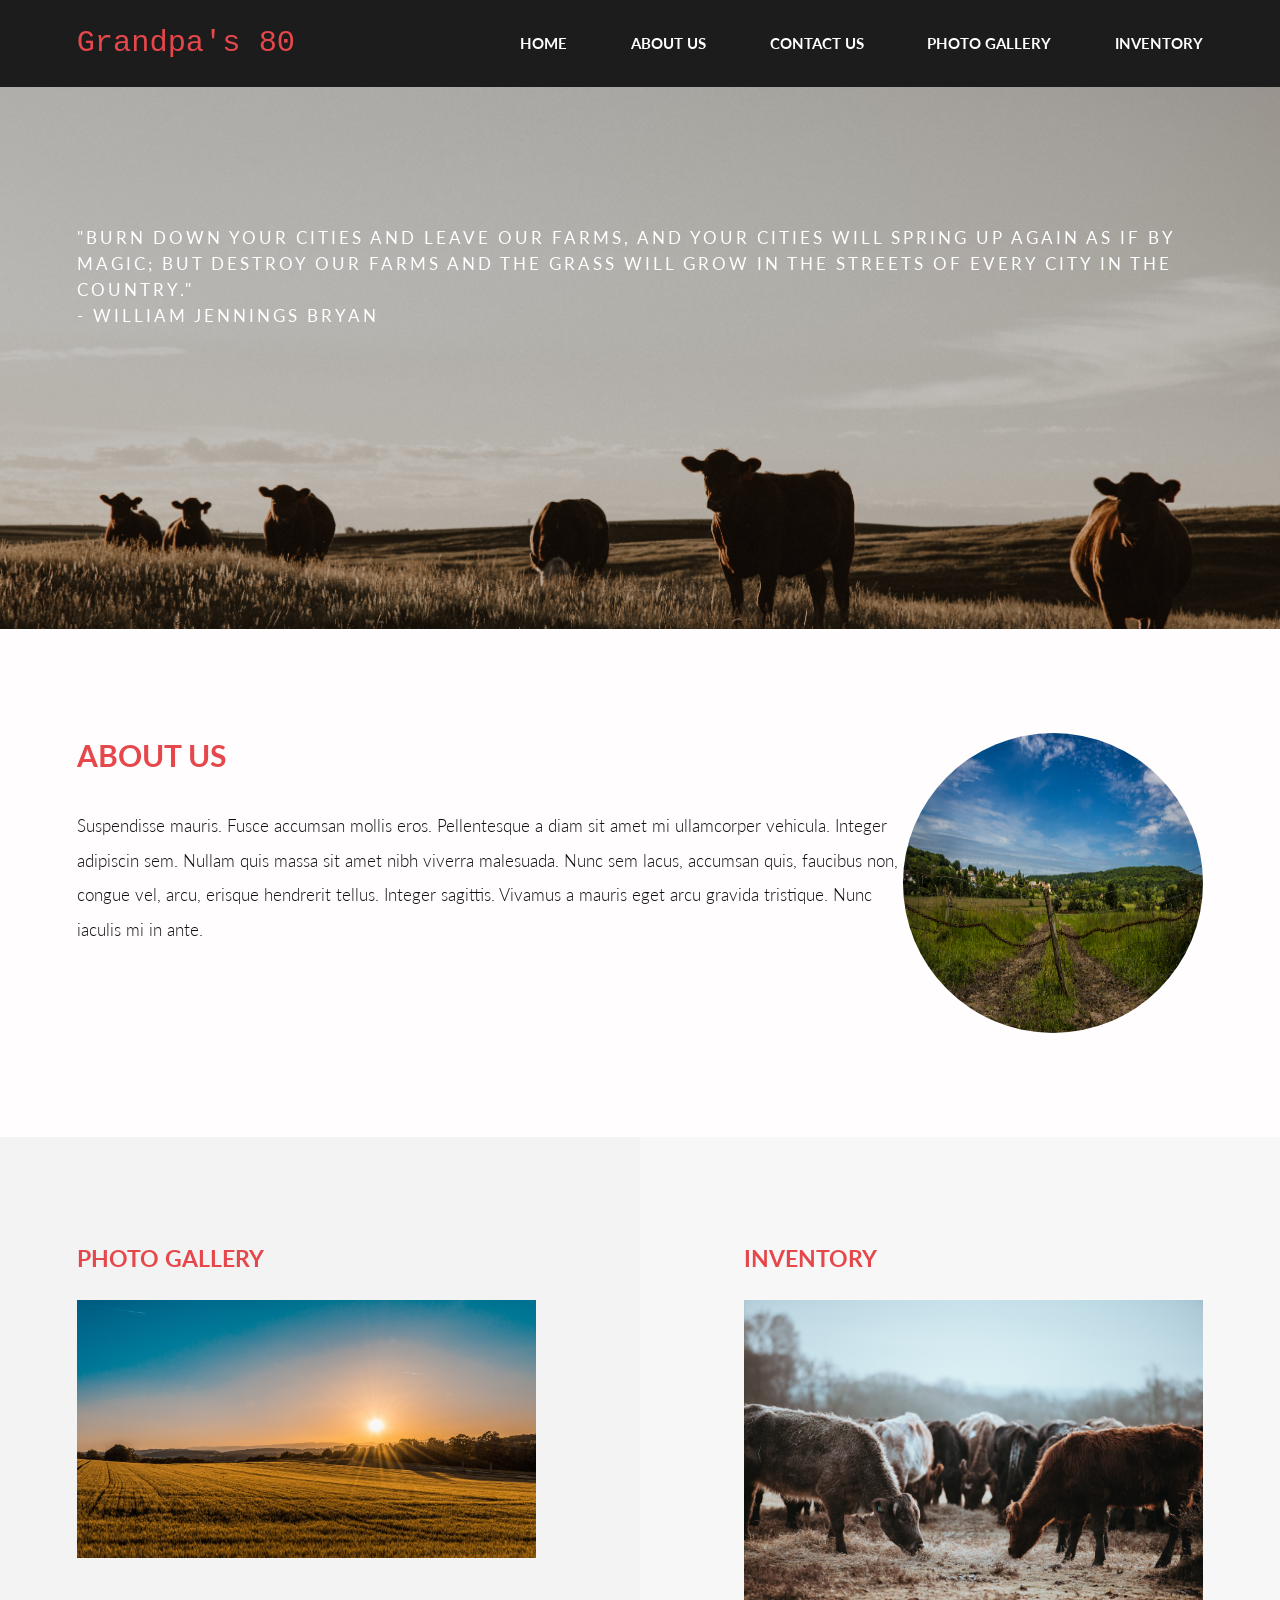
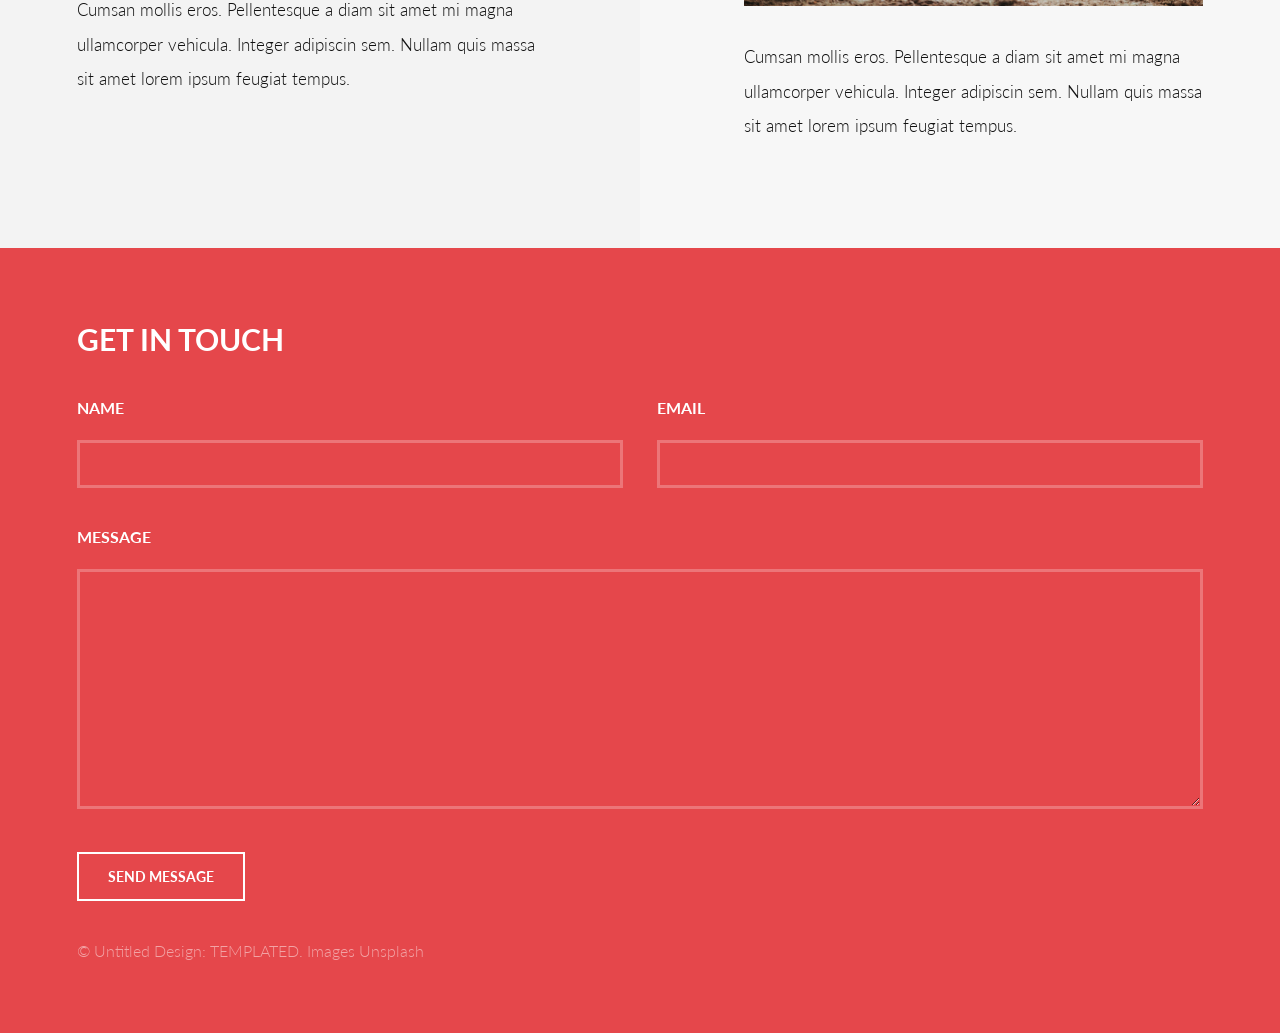
==== index.html @ d5530bfc "Update index.html" ====
<!DOCTYPE HTML>
<!--
	Introspect by TEMPLATED
	templated.co @templatedco
	Released for free under the Creative Commons Attribution 3.0 license (templated.co/license)
-->
<html>
	<head>
		<title>Introspect by TEMPLATED</title>
		<meta charset="utf-8" />
		<meta name="viewport" content="width=device-width, initial-scale=1, user-scalable=no" />
		<link rel="stylesheet" href="assets/css/main.css" />
	</head>
	<body>

		<!-- Header -->
			<header id="header">
				<div class="inner">
					<a href="index.html" class="logo">Grandpa's 80</a>
					<nav id="nav">
						<a href="index.html">Home</a>
						<a href="#one">About Us</a>
						<a href="#footer">Contact Us</a>
						<a href="generic.html">Photo Gallery</a>
						<a href="elements.html">Inventory</a>
					</nav>
				</div>
			</header>
			<a href="#menu" class="navPanelToggle"><span class="fa fa-bars"></span></a>

		<!-- Banner -->
			<section id="banner">
				<div class="inner">
					<h1><span>"Burn down your cities and leave our farms, and your cities will spring up again as if by magic; but destroy our farms and the grass will grow in the streets of every city in the country."<br />
					- WIlliam Jennings Bryan</span></h1>
				</div>
			</section>

		<!-- One -->
			<section id="one">
				<div class="inner">
					<div class="article">
						<div class="content">
							<header>
								<h2>About Us</h2>
							</header>
							<p>Suspendisse mauris. Fusce accumsan mollis eros. Pellentesque a diam sit amet mi ullamcorper vehicula. Integer adipiscin sem. Nullam quis massa sit amet nibh viverra malesuada. Nunc sem lacus, accumsan quis, faucibus non, congue vel, arcu, erisque hendrerit tellus. Integer sagittis. Vivamus a mauris eget arcu gravida tristique. Nunc iaculis mi in ante.</p>
						</div>
					</div>
					<div class="article">
						<div class="content">
							<img style="height: 300px; width: 300px; border-radius: 50%" class="image fit" src="images/farm3.jpg">
						</div>
					</div>
				</div>
			</section>

		<!-- Two -->
			<section id="two">
				<div class="inner">
					<article>
						<div class="content">
							<header>
								<h3>Photo Gallery</h3>
							</header>
							<div class="image fit">
								<img src="images/pic01.jpg" alt="" />
							</div>
							<p>Cumsan mollis eros. Pellentesque a diam sit amet mi magna ullamcorper vehicula. Integer adipiscin sem. Nullam quis massa sit amet lorem ipsum feugiat tempus.</p>
						</div>
					</article>
					<article class="alt">
						<div class="content">
							<header>
								<h3>Inventory</h3>
							</header>
							<div class="image fit">
								<img src="images/pic02.jpg" alt="" />
							</div>
							<p>Cumsan mollis eros. Pellentesque a diam sit amet mi magna ullamcorper vehicula. Integer adipiscin sem. Nullam quis massa sit amet lorem ipsum feugiat tempus.</p>
						</div>
					</article>
				</div>
			</section>

		<!-- Footer -->
			<section id="footer">
				<div class="inner">
					<header>
						<h2>Get in Touch</h2>
					</header>
					<form method="post" action="#">
						<div class="field half first">
							<label for="name">Name</label>
							<input type="text" name="name" id="name" />
						</div>
						<div class="field half">
							<label for="email">Email</label>
							<input type="text" name="email" id="email" />
						</div>
						<div class="field">
							<label for="message">Message</label>
							<textarea name="message" id="message" rows="6"></textarea>
						</div>
						<ul class="actions">
							<li><input type="submit" value="Send Message" class="alt" /></li>
						</ul>
					</form>
					<div class="copyright">
						&copy; Untitled Design: <a href="https://templated.co/">TEMPLATED</a>. Images <a href="https://unsplash.com/">Unsplash</a>
					</div>
				</div>
			</section>

		<!-- Scripts -->
			<script src="assets/js/jquery.min.js"></script>
			<script src="assets/js/skel.min.js"></script>
			<script src="assets/js/util.js"></script>
			<script src="assets/js/main.js"></script>

	</body>
</html>
---- assets/css/main.css ----
@import url(font-awesome.min.css);
@import url("https://fonts.googleapis.com/css?family=Lato:300,400,700|Pacifico");

/*
	Introspect by TEMPLATED
	templated.co @templatedco
	Released for free under the Creative Commons Attribution 3.0 license (templated.co/license)
*/

/* Reset */

	html, body, div, span, applet, object, iframe, h1, h2, h3, h4, h5, h6, p, blockquote, pre, a, abbr, acronym, address, big, cite, code, del, dfn, em, img, ins, kbd, q, s, samp, small, strike, strong, sub, sup, tt, var, b, u, i, center, dl, dt, dd, ol, ul, li, fieldset, form, label, legend, table, caption, tbody, tfoot, thead, tr, th, td, article, aside, canvas, details, embed, figure, figcaption, footer, header, hgroup, menu, nav, output, ruby, section, summary, time, mark, audio, video {
		margin: 0;
		padding: 0;
		border: 0;
		font-size: 100%;
		font: inherit;
		vertical-align: baseline;
	}

	article, aside, details, figcaption, figure, footer, header, hgroup, menu, nav, section {
		display: block;
	}

	body {
		line-height: 1;
	}

	ol, ul {
		list-style: none;
	}

	blockquote, q {
		quotes: none;
	}

	blockquote:before, blockquote:after, q:before, q:after {
		content: '';
		content: none;
	}

	table {
		border-collapse: collapse;
		border-spacing: 0;
	}

	body {
		-webkit-text-size-adjust: none;
	}

/* Photo Gallery Styles */
.row {
	display: flex;
	flex-wrap: wrap;
	padding: 0 4px;
}

/* Four side-by-side columns */
.column {
	flex: 25%;
	max-width: 25%;
	padding: 0 4px;
}

.column img {
	margin-top: 8px;
	vertical-align: middle;
	width: 100%;
}

@media screen and (max-width: 800px) {
	.column {
		flex: 50%;
		max-width: 50%;
	}
}

@media screen and (max-width: 600px) {
	.column {
		flex: 100%;
		max-width: 100%;
	}
}

/* Box Model */

	*, *:before, *:after {
		-moz-box-sizing: border-box;
		-webkit-box-sizing: border-box;
		box-sizing: border-box;
	}

/* Containers */

	.container {
		margin-left: auto;
		margin-right: auto;
	}

	.container.\31 25\25 {
		width: 100%;
		max-width: 100em;
		min-width: 80em;
	}

	.container.\37 5\25 {
		width: 60em;
	}

	.container.\35 0\25 {
		width: 40em;
	}

	.container.\32 5\25 {
		width: 20em;
	}

	.container {
		width: 80em;
	}

	@media screen and (max-width: 1680px) {

		.container.\31 25\25 {
			width: 100%;
			max-width: 100em;
			min-width: 80em;
		}

		.container.\37 5\25 {
			width: 60em;
		}

		.container.\35 0\25 {
			width: 40em;
		}

		.container.\32 5\25 {
			width: 20em;
		}

		.container {
			width: 80em;
		}

	}

	@media screen and (max-width: 1280px) {

		.container.\31 25\25 {
			width: 100%;
			max-width: 81.25em;
			min-width: 65em;
		}

		.container.\37 5\25 {
			width: 48.75em;
		}

		.container.\35 0\25 {
			width: 32.5em;
		}

		.container.\32 5\25 {
			width: 16.25em;
		}

		.container {
			width: 65em;
		}

	}

	@media screen and (max-width: 980px) {

		.container.\31 25\25 {
			width: 100%;
			max-width: 112.5%;
			min-width: 90%;
		}

		.container.\37 5\25 {
			width: 67.5%;
		}

		.container.\35 0\25 {
			width: 45%;
		}

		.container.\32 5\25 {
			width: 22.5%;
		}

		.container {
			width: 90%;
		}

	}

	@media screen and (max-width: 736px) {

		.container.\31 25\25 {
			width: 100%;
			max-width: 112.5%;
			min-width: 90%;
		}

		.container.\37 5\25 {
			width: 67.5%;
		}

		.container.\35 0\25 {
			width: 45%;
		}

		.container.\32 5\25 {
			width: 22.5%;
		}

		.container {
			width: 90% !important;
		}

	}

	@media screen and (max-width: 480px) {

		.container.\31 25\25 {
			width: 100%;
			max-width: 112.5%;
			min-width: 90%;
		}

		.container.\37 5\25 {
			width: 67.5%;
		}

		.container.\35 0\25 {
			width: 45%;
		}

		.container.\32 5\25 {
			width: 22.5%;
		}

		.container {
			width: 90% !important;
		}

	}

/* Grid */

	.row {
		border-bottom: solid 1px transparent;
		-moz-box-sizing: border-box;
		-webkit-box-sizing: border-box;
		box-sizing: border-box;
	}

	.row > * {
		float: left;
		-moz-box-sizing: border-box;
		-webkit-box-sizing: border-box;
		box-sizing: border-box;
	}

	.row:after, .row:before {
		content: '';
		display: block;
		clear: both;
		height: 0;
	}

	.row.uniform > * > :first-child {
		margin-top: 0;
	}

	.row.uniform > * > :last-child {
		margin-bottom: 0;
	}

	.row.\30 \25 > * {
		padding: 0 0 0 0em;
	}

	.row.\30 \25 {
		margin: 0 0 -1px 0em;
	}

	.row.uniform.\30 \25 > * {
		padding: 0em 0 0 0em;
	}

	.row.uniform.\30 \25 {
		margin: 0em 0 -1px 0em;
	}

	.row > * {
		padding: 0 0 0 2em;
	}

	.row {
		margin: 0 0 -1px -2em;
	}

	.row.uniform > * {
		padding: 2em 0 0 2em;
	}

	.row.uniform {
		margin: -2em 0 -1px -2em;
	}

	.row.\32 00\25 > * {
		padding: 0 0 0 4em;
	}

	.row.\32 00\25 {
		margin: 0 0 -1px -4em;
	}

	.row.uniform.\32 00\25 > * {
		padding: 4em 0 0 4em;
	}

	.row.uniform.\32 00\25 {
		margin: -4em 0 -1px -4em;
	}

	.row.\31 50\25 > * {
		padding: 0 0 0 3em;
	}

	.row.\31 50\25 {
		margin: 0 0 -1px -3em;
	}

	.row.uniform.\31 50\25 > * {
		padding: 3em 0 0 3em;
	}

	.row.uniform.\31 50\25 {
		margin: -3em 0 -1px -3em;
	}

	.row.\35 0\25 > * {
		padding: 0 0 0 1em;
	}

	.row.\35 0\25 {
		margin: 0 0 -1px -1em;
	}

	.row.uniform.\35 0\25 > * {
		padding: 1em 0 0 1em;
	}

	.row.uniform.\35 0\25 {
		margin: -1em 0 -1px -1em;
	}

	.row.\32 5\25 > * {
		padding: 0 0 0 0.5em;
	}

	.row.\32 5\25 {
		margin: 0 0 -1px -0.5em;
	}

	.row.uniform.\32 5\25 > * {
		padding: 0.5em 0 0 0.5em;
	}

	.row.uniform.\32 5\25 {
		margin: -0.5em 0 -1px -0.5em;
	}

	.\31 2u, .\31 2u\24 {
		width: 100%;
		clear: none;
		margin-left: 0;
	}

	.\31 1u, .\31 1u\24 {
		width: 91.6666666667%;
		clear: none;
		margin-left: 0;
	}

	.\31 0u, .\31 0u\24 {
		width: 83.3333333333%;
		clear: none;
		margin-left: 0;
	}

	.\39 u, .\39 u\24 {
		width: 75%;
		clear: none;
		margin-left: 0;
	}

	.\38 u, .\38 u\24 {
		width: 66.6666666667%;
		clear: none;
		margin-left: 0;
	}

	.\37 u, .\37 u\24 {
		width: 58.3333333333%;
		clear: none;
		margin-left: 0;
	}

	.\36 u, .\36 u\24 {
		width: 50%;
		clear: none;
		margin-left: 0;
	}

	.\35 u, .\35 u\24 {
		width: 41.6666666667%;
		clear: none;
		margin-left: 0;
	}

	.\34 u, .\34 u\24 {
		width: 33.3333333333%;
		clear: none;
		margin-left: 0;
	}

	.\33 u, .\33 u\24 {
		width: 25%;
		clear: none;
		margin-left: 0;
	}

	.\32 u, .\32 u\24 {
		width: 16.6666666667%;
		clear: none;
		margin-left: 0;
	}

	.\31 u, .\31 u\24 {
		width: 8.3333333333%;
		clear: none;
		margin-left: 0;
	}

	.\31 2u\24 + *,
	.\31 1u\24 + *,
	.\31 0u\24 + *,
	.\39 u\24 + *,
	.\38 u\24 + *,
	.\37 u\24 + *,
	.\36 u\24 + *,
	.\35 u\24 + *,
	.\34 u\24 + *,
	.\33 u\24 + *,
	.\32 u\24 + *,
	.\31 u\24 + * {
		clear: left;
	}

	.\-11u {
		margin-left: 91.66667%;
	}

	.\-10u {
		margin-left: 83.33333%;
	}

	.\-9u {
		margin-left: 75%;
	}

	.\-8u {
		margin-left: 66.66667%;
	}

	.\-7u {
		margin-left: 58.33333%;
	}

	.\-6u {
		margin-left: 50%;
	}

	.\-5u {
		margin-left: 41.66667%;
	}

	.\-4u {
		margin-left: 33.33333%;
	}

	.\-3u {
		margin-left: 25%;
	}

	.\-2u {
		margin-left: 16.66667%;
	}

	.\-1u {
		margin-left: 8.33333%;
	}

	@media screen and (max-width: 1680px) {

		.row > * {
			padding: 0 0 0 2em;
		}

		.row {
			margin: 0 0 -1px -2em;
		}

		.row.uniform > * {
			padding: 2em 0 0 2em;
		}

		.row.uniform {
			margin: -2em 0 -1px -2em;
		}

		.row.\32 00\25 > * {
			padding: 0 0 0 4em;
		}

		.row.\32 00\25 {
			margin: 0 0 -1px -4em;
		}

		.row.uniform.\32 00\25 > * {
			padding: 4em 0 0 4em;
		}

		.row.uniform.\32 00\25 {
			margin: -4em 0 -1px -4em;
		}

		.row.\31 50\25 > * {
			padding: 0 0 0 3em;
		}

		.row.\31 50\25 {
			margin: 0 0 -1px -3em;
		}

		.row.uniform.\31 50\25 > * {
			padding: 3em 0 0 3em;
		}

		.row.uniform.\31 50\25 {
			margin: -3em 0 -1px -3em;
		}

		.row.\35 0\25 > * {
			padding: 0 0 0 1em;
		}

		.row.\35 0\25 {
			margin: 0 0 -1px -1em;
		}

		.row.uniform.\35 0\25 > * {
			padding: 1em 0 0 1em;
		}

		.row.uniform.\35 0\25 {
			margin: -1em 0 -1px -1em;
		}

		.row.\32 5\25 > * {
			padding: 0 0 0 0.5em;
		}

		.row.\32 5\25 {
			margin: 0 0 -1px -0.5em;
		}

		.row.uniform.\32 5\25 > * {
			padding: 0.5em 0 0 0.5em;
		}

		.row.uniform.\32 5\25 {
			margin: -0.5em 0 -1px -0.5em;
		}

		.\31 2u\28xlarge\29, .\31 2u\24\28xlarge\29 {
			width: 100%;
			clear: none;
			margin-left: 0;
		}

		.\31 1u\28xlarge\29, .\31 1u\24\28xlarge\29 {
			width: 91.6666666667%;
			clear: none;
			margin-left: 0;
		}

		.\31 0u\28xlarge\29, .\31 0u\24\28xlarge\29 {
			width: 83.3333333333%;
			clear: none;
			margin-left: 0;
		}

		.\39 u\28xlarge\29, .\39 u\24\28xlarge\29 {
			width: 75%;
			clear: none;
			margin-left: 0;
		}

		.\38 u\28xlarge\29, .\38 u\24\28xlarge\29 {
			width: 66.6666666667%;
			clear: none;
			margin-left: 0;
		}

		.\37 u\28xlarge\29, .\37 u\24\28xlarge\29 {
			width: 58.3333333333%;
			clear: none;
			margin-left: 0;
		}

		.\36 u\28xlarge\29, .\36 u\24\28xlarge\29 {
			width: 50%;
			clear: none;
			margin-left: 0;
		}

		.\35 u\28xlarge\29, .\35 u\24\28xlarge\29 {
			width: 41.6666666667%;
			clear: none;
			margin-left: 0;
		}

		.\34 u\28xlarge\29, .\34 u\24\28xlarge\29 {
			width: 33.3333333333%;
			clear: none;
			margin-left: 0;
		}

		.\33 u\28xlarge\29, .\33 u\24\28xlarge\29 {
			width: 25%;
			clear: none;
			margin-left: 0;
		}

		.\32 u\28xlarge\29, .\32 u\24\28xlarge\29 {
			width: 16.6666666667%;
			clear: none;
			margin-left: 0;
		}

		.\31 u\28xlarge\29, .\31 u\24\28xlarge\29 {
			width: 8.3333333333%;
			clear: none;
			margin-left: 0;
		}

		.\31 2u\24\28xlarge\29 + *,
		.\31 1u\24\28xlarge\29 + *,
		.\31 0u\24\28xlarge\29 + *,
		.\39 u\24\28xlarge\29 + *,
		.\38 u\24\28xlarge\29 + *,
		.\37 u\24\28xlarge\29 + *,
		.\36 u\24\28xlarge\29 + *,
		.\35 u\24\28xlarge\29 + *,
		.\34 u\24\28xlarge\29 + *,
		.\33 u\24\28xlarge\29 + *,
		.\32 u\24\28xlarge\29 + *,
		.\31 u\24\28xlarge\29 + * {
			clear: left;
		}

		.\-11u\28xlarge\29 {
			margin-left: 91.66667%;
		}

		.\-10u\28xlarge\29 {
			margin-left: 83.33333%;
		}

		.\-9u\28xlarge\29 {
			margin-left: 75%;
		}

		.\-8u\28xlarge\29 {
			margin-left: 66.66667%;
		}

		.\-7u\28xlarge\29 {
			margin-left: 58.33333%;
		}

		.\-6u\28xlarge\29 {
			margin-left: 50%;
		}

		.\-5u\28xlarge\29 {
			margin-left: 41.66667%;
		}

		.\-4u\28xlarge\29 {
			margin-left: 33.33333%;
		}

		.\-3u\28xlarge\29 {
			margin-left: 25%;
		}

		.\-2u\28xlarge\29 {
			margin-left: 16.66667%;
		}

		.\-1u\28xlarge\29 {
			margin-left: 8.33333%;
		}

	}

	@media screen and (max-width: 1280px) {

		.row > * {
			padding: 0 0 0 1.5em;
		}

		.row {
			margin: 0 0 -1px -1.5em;
		}

		.row.uniform > * {
			padding: 1.5em 0 0 1.5em;
		}

		.row.uniform {
			margin: -1.5em 0 -1px -1.5em;
		}

		.row.\32 00\25 > * {
			padding: 0 0 0 3em;
		}

		.row.\32 00\25 {
			margin: 0 0 -1px -3em;
		}

		.row.uniform.\32 00\25 > * {
			padding: 3em 0 0 3em;
		}

		.row.uniform.\32 00\25 {
			margin: -3em 0 -1px -3em;
		}

		.row.\31 50\25 > * {
			padding: 0 0 0 2.25em;
		}

		.row.\31 50\25 {
			margin: 0 0 -1px -2.25em;
		}

		.row.uniform.\31 50\25 > * {
			padding: 2.25em 0 0 2.25em;
		}

		.row.uniform.\31 50\25 {
			margin: -2.25em 0 -1px -2.25em;
		}

		.row.\35 0\25 > * {
			padding: 0 0 0 0.75em;
		}

		.row.\35 0\25 {
			margin: 0 0 -1px -0.75em;
		}

		.row.uniform.\35 0\25 > * {
			padding: 0.75em 0 0 0.75em;
		}

		.row.uniform.\35 0\25 {
			margin: -0.75em 0 -1px -0.75em;
		}

		.row.\32 5\25 > * {
			padding: 0 0 0 0.375em;
		}

		.row.\32 5\25 {
			margin: 0 0 -1px -0.375em;
		}

		.row.uniform.\32 5\25 > * {
			padding: 0.375em 0 0 0.375em;
		}

		.row.uniform.\32 5\25 {
			margin: -0.375em 0 -1px -0.375em;
		}

		.\31 2u\28large\29, .\31 2u\24\28large\29 {
			width: 100%;
			clear: none;
			margin-left: 0;
		}

		.\31 1u\28large\29, .\31 1u\24\28large\29 {
			width: 91.6666666667%;
			clear: none;
			margin-left: 0;
		}

		.\31 0u\28large\29, .\31 0u\24\28large\29 {
			width: 83.3333333333%;
			clear: none;
			margin-left: 0;
		}

		.\39 u\28large\29, .\39 u\24\28large\29 {
			width: 75%;
			clear: none;
			margin-left: 0;
		}

		.\38 u\28large\29, .\38 u\24\28large\29 {
			width: 66.6666666667%;
			clear: none;
			margin-left: 0;
		}

		.\37 u\28large\29, .\37 u\24\28large\29 {
			width: 58.3333333333%;
			clear: none;
			margin-left: 0;
		}

		.\36 u\28large\29, .\36 u\24\28large\29 {
			width: 50%;
			clear: none;
			margin-left: 0;
		}

		.\35 u\28large\29, .\35 u\24\28large\29 {
			width: 41.6666666667%;
			clear: none;
			margin-left: 0;
		}

		.\34 u\28large\29, .\34 u\24\28large\29 {
			width: 33.3333333333%;
			clear: none;
			margin-left: 0;
		}

		.\33 u\28large\29, .\33 u\24\28large\29 {
			width: 25%;
			clear: none;
			margin-left: 0;
		}

		.\32 u\28large\29, .\32 u\24\28large\29 {
			width: 16.6666666667%;
			clear: none;
			margin-left: 0;
		}

		.\31 u\28large\29, .\31 u\24\28large\29 {
			width: 8.3333333333%;
			clear: none;
			margin-left: 0;
		}

		.\31 2u\24\28large\29 + *,
		.\31 1u\24\28large\29 + *,
		.\31 0u\24\28large\29 + *,
		.\39 u\24\28large\29 + *,
		.\38 u\24\28large\29 + *,
		.\37 u\24\28large\29 + *,
		.\36 u\24\28large\29 + *,
		.\35 u\24\28large\29 + *,
		.\34 u\24\28large\29 + *,
		.\33 u\24\28large\29 + *,
		.\32 u\24\28large\29 + *,
		.\31 u\24\28large\29 + * {
			clear: left;
		}

		.\-11u\28large\29 {
			margin-left: 91.66667%;
		}

		.\-10u\28large\29 {
			margin-left: 83.33333%;
		}

		.\-9u\28large\29 {
			margin-left: 75%;
		}

		.\-8u\28large\29 {
			margin-left: 66.66667%;
		}

		.\-7u\28large\29 {
			margin-left: 58.33333%;
		}

		.\-6u\28large\29 {
			margin-left: 50%;
		}

		.\-5u\28large\29 {
			margin-left: 41.66667%;
		}

		.\-4u\28large\29 {
			margin-left: 33.33333%;
		}

		.\-3u\28large\29 {
			margin-left: 25%;
		}

		.\-2u\28large\29 {
			margin-left: 16.66667%;
		}

		.\-1u\28large\29 {
			margin-left: 8.33333%;
		}

	}

	@media screen and (max-width: 980px) {

		.row > * {
			padding: 0 0 0 1.5em;
		}

		.row {
			margin: 0 0 -1px -1.5em;
		}

		.row.uniform > * {
			padding: 1.5em 0 0 1.5em;
		}

		.row.uniform {
			margin: -1.5em 0 -1px -1.5em;
		}

		.row.\32 00\25 > * {
			padding: 0 0 0 3em;
		}

		.row.\32 00\25 {
			margin: 0 0 -1px -3em;
		}

		.row.uniform.\32 00\25 > * {
			padding: 3em 0 0 3em;
		}

		.row.uniform.\32 00\25 {
			margin: -3em 0 -1px -3em;
		}

		.row.\31 50\25 > * {
			padding: 0 0 0 2.25em;
		}

		.row.\31 50\25 {
			margin: 0 0 -1px -2.25em;
		}

		.row.uniform.\31 50\25 > * {
			padding: 2.25em 0 0 2.25em;
		}

		.row.uniform.\31 50\25 {
			margin: -2.25em 0 -1px -2.25em;
		}

		.row.\35 0\25 > * {
			padding: 0 0 0 0.75em;
		}

		.row.\35 0\25 {
			margin: 0 0 -1px -0.75em;
		}

		.row.uniform.\35 0\25 > * {
			padding: 0.75em 0 0 0.75em;
		}

		.row.uniform.\35 0\25 {
			margin: -0.75em 0 -1px -0.75em;
		}

		.row.\32 5\25 > * {
			padding: 0 0 0 0.375em;
		}

		.row.\32 5\25 {
			margin: 0 0 -1px -0.375em;
		}

		.row.uniform.\32 5\25 > * {
			padding: 0.375em 0 0 0.375em;
		}

		.row.uniform.\32 5\25 {
			margin: -0.375em 0 -1px -0.375em;
		}

		.\31 2u\28medium\29, .\31 2u\24\28medium\29 {
			width: 100%;
			clear: none;
			margin-left: 0;
		}

		.\31 1u\28medium\29, .\31 1u\24\28medium\29 {
			width: 91.6666666667%;
			clear: none;
			margin-left: 0;
		}

		.\31 0u\28medium\29, .\31 0u\24\28medium\29 {
			width: 83.3333333333%;
			clear: none;
			margin-left: 0;
		}

		.\39 u\28medium\29, .\39 u\24\28medium\29 {
			width: 75%;
			clear: none;
			margin-left: 0;
		}

		.\38 u\28medium\29, .\38 u\24\28medium\29 {
			width: 66.6666666667%;
			clear: none;
			margin-left: 0;
		}

		.\37 u\28medium\29, .\37 u\24\28medium\29 {
			width: 58.3333333333%;
			clear: none;
			margin-left: 0;
		}

		.\36 u\28medium\29, .\36 u\24\28medium\29 {
			width: 50%;
			clear: none;
			margin-left: 0;
		}

		.\35 u\28medium\29, .\35 u\24\28medium\29 {
			width: 41.6666666667%;
			clear: none;
			margin-left: 0;
		}

		.\34 u\28medium\29, .\34 u\24\28medium\29 {
			width: 33.3333333333%;
			clear: none;
			margin-left: 0;
		}

		.\33 u\28medium\29, .\33 u\24\28medium\29 {
			width: 25%;
			clear: none;
			margin-left: 0;
		}

		.\32 u\28medium\29, .\32 u\24\28medium\29 {
			width: 16.6666666667%;
			clear: none;
			margin-left: 0;
		}

		.\31 u\28medium\29, .\31 u\24\28medium\29 {
			width: 8.3333333333%;
			clear: none;
			margin-left: 0;
		}

		.\31 2u\24\28medium\29 + *,
		.\31 1u\24\28medium\29 + *,
		.\31 0u\24\28medium\29 + *,
		.\39 u\24\28medium\29 + *,
		.\38 u\24\28medium\29 + *,
		.\37 u\24\28medium\29 + *,
		.\36 u\24\28medium\29 + *,
		.\35 u\24\28medium\29 + *,
		.\34 u\24\28medium\29 + *,
		.\33 u\24\28medium\29 + *,
		.\32 u\24\28medium\29 + *,
		.\31 u\24\28medium\29 + * {
			clear: left;
		}

		.\-11u\28medium\29 {
			margin-left: 91.66667%;
		}

		.\-10u\28medium\29 {
			margin-left: 83.33333%;
		}

		.\-9u\28medium\29 {
			margin-left: 75%;
		}

		.\-8u\28medium\29 {
			margin-left: 66.66667%;
		}

		.\-7u\28medium\29 {
			margin-left: 58.33333%;
		}

		.\-6u\28medium\29 {
			margin-left: 50%;
		}

		.\-5u\28medium\29 {
			margin-left: 41.66667%;
		}

		.\-4u\28medium\29 {
			margin-left: 33.33333%;
		}

		.\-3u\28medium\29 {
			margin-left: 25%;
		}

		.\-2u\28medium\29 {
			margin-left: 16.66667%;
		}

		.\-1u\28medium\29 {
			margin-left: 8.33333%;
		}

	}

	@media screen and (max-width: 736px) {

		.row > * {
			padding: 0 0 0 1.25em;
		}

		.row {
			margin: 0 0 -1px -1.25em;
		}

		.row.uniform > * {
			padding: 1.25em 0 0 1.25em;
		}

		.row.uniform {
			margin: -1.25em 0 -1px -1.25em;
		}

		.row.\32 00\25 > * {
			padding: 0 0 0 2.5em;
		}

		.row.\32 00\25 {
			margin: 0 0 -1px -2.5em;
		}

		.row.uniform.\32 00\25 > * {
			padding: 2.5em 0 0 2.5em;
		}

		.row.uniform.\32 00\25 {
			margin: -2.5em 0 -1px -2.5em;
		}

		.row.\31 50\25 > * {
			padding: 0 0 0 1.875em;
		}

		.row.\31 50\25 {
			margin: 0 0 -1px -1.875em;
		}

		.row.uniform.\31 50\25 > * {
			padding: 1.875em 0 0 1.875em;
		}

		.row.uniform.\31 50\25 {
			margin: -1.875em 0 -1px -1.875em;
		}

		.row.\35 0\25 > * {
			padding: 0 0 0 0.625em;
		}

		.row.\35 0\25 {
			margin: 0 0 -1px -0.625em;
		}

		.row.uniform.\35 0\25 > * {
			padding: 0.625em 0 0 0.625em;
		}

		.row.uniform.\35 0\25 {
			margin: -0.625em 0 -1px -0.625em;
		}

		.row.\32 5\25 > * {
			padding: 0 0 0 0.3125em;
		}

		.row.\32 5\25 {
			margin: 0 0 -1px -0.3125em;
		}

		.row.uniform.\32 5\25 > * {
			padding: 0.3125em 0 0 0.3125em;
		}

		.row.uniform.\32 5\25 {
			margin: -0.3125em 0 -1px -0.3125em;
		}

		.\31 2u\28small\29, .\31 2u\24\28small\29 {
			width: 100%;
			clear: none;
			margin-left: 0;
		}

		.\31 1u\28small\29, .\31 1u\24\28small\29 {
			width: 91.6666666667%;
			clear: none;
			margin-left: 0;
		}

		.\31 0u\28small\29, .\31 0u\24\28small\29 {
			width: 83.3333333333%;
			clear: none;
			margin-left: 0;
		}

		.\39 u\28small\29, .\39 u\24\28small\29 {
			width: 75%;
			clear: none;
			margin-left: 0;
		}

		.\38 u\28small\29, .\38 u\24\28small\29 {
			width: 66.6666666667%;
			clear: none;
			margin-left: 0;
		}

		.\37 u\28small\29, .\37 u\24\28small\29 {
			width: 58.3333333333%;
			clear: none;
			margin-left: 0;
		}

		.\36 u\28small\29, .\36 u\24\28small\29 {
			width: 50%;
			clear: none;
			margin-left: 0;
		}

		.\35 u\28small\29, .\35 u\24\28small\29 {
			width: 41.6666666667%;
			clear: none;
			margin-left: 0;
		}

		.\34 u\28small\29, .\34 u\24\28small\29 {
			width: 33.3333333333%;
			clear: none;
			margin-left: 0;
		}

		.\33 u\28small\29, .\33 u\24\28small\29 {
			width: 25%;
			clear: none;
			margin-left: 0;
		}

		.\32 u\28small\29, .\32 u\24\28small\29 {
			width: 16.6666666667%;
			clear: none;
			margin-left: 0;
		}

		.\31 u\28small\29, .\31 u\24\28small\29 {
			width: 8.3333333333%;
			clear: none;
			margin-left: 0;
		}

		.\31 2u\24\28small\29 + *,
		.\31 1u\24\28small\29 + *,
		.\31 0u\24\28small\29 + *,
		.\39 u\24\28small\29 + *,
		.\38 u\24\28small\29 + *,
		.\37 u\24\28small\29 + *,
		.\36 u\24\28small\29 + *,
		.\35 u\24\28small\29 + *,
		.\34 u\24\28small\29 + *,
		.\33 u\24\28small\29 + *,
		.\32 u\24\28small\29 + *,
		.\31 u\24\28small\29 + * {
			clear: left;
		}

		.\-11u\28small\29 {
			margin-left: 91.66667%;
		}

		.\-10u\28small\29 {
			margin-left: 83.33333%;
		}

		.\-9u\28small\29 {
			margin-left: 75%;
		}

		.\-8u\28small\29 {
			margin-left: 66.66667%;
		}

		.\-7u\28small\29 {
			margin-left: 58.33333%;
		}

		.\-6u\28small\29 {
			margin-left: 50%;
		}

		.\-5u\28small\29 {
			margin-left: 41.66667%;
		}

		.\-4u\28small\29 {
			margin-left: 33.33333%;
		}

		.\-3u\28small\29 {
			margin-left: 25%;
		}

		.\-2u\28small\29 {
			margin-left: 16.66667%;
		}

		.\-1u\28small\29 {
			margin-left: 8.33333%;
		}

	}

	@media screen and (max-width: 480px) {

		.row > * {
			padding: 0 0 0 1.25em;
		}

		.row {
			margin: 0 0 -1px -1.25em;
		}

		.row.uniform > * {
			padding: 1.25em 0 0 1.25em;
		}

		.row.uniform {
			margin: -1.25em 0 -1px -1.25em;
		}

		.row.\32 00\25 > * {
			padding: 0 0 0 2.5em;
		}

		.row.\32 00\25 {
			margin: 0 0 -1px -2.5em;
		}

		.row.uniform.\32 00\25 > * {
			padding: 2.5em 0 0 2.5em;
		}

		.row.uniform.\32 00\25 {
			margin: -2.5em 0 -1px -2.5em;
		}

		.row.\31 50\25 > * {
			padding: 0 0 0 1.875em;
		}

		.row.\31 50\25 {
			margin: 0 0 -1px -1.875em;
		}

		.row.uniform.\31 50\25 > * {
			padding: 1.875em 0 0 1.875em;
		}

		.row.uniform.\31 50\25 {
			margin: -1.875em 0 -1px -1.875em;
		}

		.row.\35 0\25 > * {
			padding: 0 0 0 0.625em;
		}

		.row.\35 0\25 {
			margin: 0 0 -1px -0.625em;
		}

		.row.uniform.\35 0\25 > * {
			padding: 0.625em 0 0 0.625em;
		}

		.row.uniform.\35 0\25 {
			margin: -0.625em 0 -1px -0.625em;
		}

		.row.\32 5\25 > * {
			padding: 0 0 0 0.3125em;
		}

		.row.\32 5\25 {
			margin: 0 0 -1px -0.3125em;
		}

		.row.uniform.\32 5\25 > * {
			padding: 0.3125em 0 0 0.3125em;
		}

		.row.uniform.\32 5\25 {
			margin: -0.3125em 0 -1px -0.3125em;
		}

		.\31 2u\28xsmall\29, .\31 2u\24\28xsmall\29 {
			width: 100%;
			clear: none;
			margin-left: 0;
		}

		.\31 1u\28xsmall\29, .\31 1u\24\28xsmall\29 {
			width: 91.6666666667%;
			clear: none;
			margin-left: 0;
		}

		.\31 0u\28xsmall\29, .\31 0u\24\28xsmall\29 {
			width: 83.3333333333%;
			clear: none;
			margin-left: 0;
		}

		.\39 u\28xsmall\29, .\39 u\24\28xsmall\29 {
			width: 75%;
			clear: none;
			margin-left: 0;
		}

		.\38 u\28xsmall\29, .\38 u\24\28xsmall\29 {
			width: 66.6666666667%;
			clear: none;
			margin-left: 0;
		}

		.\37 u\28xsmall\29, .\37 u\24\28xsmall\29 {
			width: 58.3333333333%;
			clear: none;
			margin-left: 0;
		}

		.\36 u\28xsmall\29, .\36 u\24\28xsmall\29 {
			width: 50%;
			clear: none;
			margin-left: 0;
		}

		.\35 u\28xsmall\29, .\35 u\24\28xsmall\29 {
			width: 41.6666666667%;
			clear: none;
			margin-left: 0;
		}

		.\34 u\28xsmall\29, .\34 u\24\28xsmall\29 {
			width: 33.3333333333%;
			clear: none;
			margin-left: 0;
		}

		.\33 u\28xsmall\29, .\33 u\24\28xsmall\29 {
			width: 25%;
			clear: none;
			margin-left: 0;
		}

		.\32 u\28xsmall\29, .\32 u\24\28xsmall\29 {
			width: 16.6666666667%;
			clear: none;
			margin-left: 0;
		}

		.\31 u\28xsmall\29, .\31 u\24\28xsmall\29 {
			width: 8.3333333333%;
			clear: none;
			margin-left: 0;
		}

		.\31 2u\24\28xsmall\29 + *,
		.\31 1u\24\28xsmall\29 + *,
		.\31 0u\24\28xsmall\29 + *,
		.\39 u\24\28xsmall\29 + *,
		.\38 u\24\28xsmall\29 + *,
		.\37 u\24\28xsmall\29 + *,
		.\36 u\24\28xsmall\29 + *,
		.\35 u\24\28xsmall\29 + *,
		.\34 u\24\28xsmall\29 + *,
		.\33 u\24\28xsmall\29 + *,
		.\32 u\24\28xsmall\29 + *,
		.\31 u\24\28xsmall\29 + * {
			clear: left;
		}

		.\-11u\28xsmall\29 {
			margin-left: 91.66667%;
		}

		.\-10u\28xsmall\29 {
			margin-left: 83.33333%;
		}

		.\-9u\28xsmall\29 {
			margin-left: 75%;
		}

		.\-8u\28xsmall\29 {
			margin-left: 66.66667%;
		}

		.\-7u\28xsmall\29 {
			margin-left: 58.33333%;
		}

		.\-6u\28xsmall\29 {
			margin-left: 50%;
		}

		.\-5u\28xsmall\29 {
			margin-left: 41.66667%;
		}

		.\-4u\28xsmall\29 {
			margin-left: 33.33333%;
		}

		.\-3u\28xsmall\29 {
			margin-left: 25%;
		}

		.\-2u\28xsmall\29 {
			margin-left: 16.66667%;
		}

		.\-1u\28xsmall\29 {
			margin-left: 8.33333%;
		}

	}

/* Basic */

	@-ms-viewport {
		width: device-width;
	}

	body {
		-ms-overflow-style: scrollbar;
	}

	@media screen and (max-width: 480px) {

		html, body {
			min-width: 320px;
		}

	}

	body {
		background: #fff;
	}

		body.is-loading *, body.is-loading *:before, body.is-loading *:after {
			-moz-animation: none !important;
			-webkit-animation: none !important;
			-ms-animation: none !important;
			animation: none !important;
			-moz-transition: none !important;
			-webkit-transition: none !important;
			-ms-transition: none !important;
			transition: none !important;
		}

/* Type */

	body {
		background-color: #fff;
		color: #111111;
	}

	body, input, select, textarea {
		font-family: "Lato", sans-serif;
		font-size: 15pt;
		font-weight: 300;
		line-height: 2;
	}

		@media screen and (max-width: 1680px) {

			body, input, select, textarea {
				font-size: 13pt;
			}

		}

		@media screen and (max-width: 1280px) {

			body, input, select, textarea {
				font-size: 13pt;
			}

		}

		@media screen and (max-width: 980px) {

			body, input, select, textarea {
				font-size: 12pt;
			}

		}

		@media screen and (max-width: 736px) {

			body, input, select, textarea {
				font-size: 12pt;
			}

		}

		@media screen and (max-width: 480px) {

			body, input, select, textarea {
				font-size: 12pt;
			}

		}

	a {
		-moz-transition: color 0.2s ease-in-out;
		-webkit-transition: color 0.2s ease-in-out;
		-ms-transition: color 0.2s ease-in-out;
		transition: color 0.2s ease-in-out;
		text-decoration: none;
	}

		a:hover {
			text-decoration: underline;
		}

	strong, b {
		font-weight: 700;
	}

	em, i {
		font-style: italic;
	}

	p {
		margin: 0 0 2em 0;
	}

	h1, h2, h3, h4, h5, h6 {
		font-weight: 700;
		line-height: 1.5;
		margin: 0 0 1em 0;
		text-transform: uppercase;
	}

		h1 a, h2 a, h3 a, h4 a, h5 a, h6 a {
			color: inherit;
			text-decoration: none;
		}

	h1 {
		font-size: 2em;
		margin: 0 0 0.25em 0;
	}

	h2 {
		font-size: 1.75em;
	}

	h3 {
		font-size: 1.35em;
	}

	h4 {
		font-size: 1.1em;
	}

	h5 {
		font-size: 0.9em;
	}

	h6 {
		font-size: 0.7em;
	}

	@media screen and (max-width: 736px) {

		h1 {
			font-size: 1.5em;
		}

		h2 {
			font-size: 1.25em;
		}

		h3 {
			font-size: 1.1em;
		}

	}

	sub {
		font-size: 0.8em;
		position: relative;
		top: 0.5em;
	}

	sup {
		font-size: 0.8em;
		position: relative;
		top: -0.5em;
	}

	blockquote {
		border-left: solid 4px;
		font-style: italic;
		margin: 0 0 2em 0;
		padding: 0.5em 0 0.5em 2em;
	}

	code {
		border-radius: 0;
		border: solid 1px;
		font-family: "Courier New", monospace;
		font-size: 0.9em;
		margin: 0 0.25em;
		padding: 0.25em 0.65em;
	}

	pre {
		-webkit-overflow-scrolling: touch;
		font-family: "Courier New", monospace;
		font-size: 0.9em;
		margin: 0 0 2em 0;
	}

		pre code {
			display: block;
			line-height: 1.75;
			padding: 1em 1.5em;
			overflow-x: auto;
		}

	hr {
		border: 0;
		border-bottom: solid 1px;
		margin: 2em 0;
	}

		hr.major {
			margin: 3em 0;
		}

	.align-left {
		text-align: left;
	}

	.align-center {
		text-align: center;
	}

	.align-right {
		text-align: right;
	}

	input, select, textarea {
		color: #e5474b;
	}

	a {
		color: #e5474b;
	}

	strong, b {
		color: #e5474b;
	}

	h1, h2, h3, h4, h5, h6 {
		color: #e5474b;
	}

	blockquote {
		border-left-color: #e5474b;
	}

	code {
		background: none;
		border-color: #e5474b;
	}

	hr {
		border-bottom-color: #e5474b;
	}

/* Box */

	.box {
		border-radius: 0;
		border: solid 1px;
		margin-bottom: 2em;
		padding: 1.5em;
	}

		.box > :last-child,
		.box > :last-child > :last-child,
		.box > :last-child > :last-child > :last-child {
			margin-bottom: 0;
		}

		.box.alt {
			border: 0;
			border-radius: 0;
			padding: 0;
		}

	.box {
		border-color: #e5474b;
	}

/* Button */

	input[type="submit"],
	input[type="reset"],
	input[type="button"],
	button,
	.button {
		-moz-appearance: none;
		-webkit-appearance: none;
		-ms-appearance: none;
		appearance: none;
		-moz-transition: background-color 0.2s ease-in-out, color 0.2s ease-in-out;
		-webkit-transition: background-color 0.2s ease-in-out, color 0.2s ease-in-out;
		-ms-transition: background-color 0.2s ease-in-out, color 0.2s ease-in-out;
		transition: background-color 0.2s ease-in-out, color 0.2s ease-in-out;
		border-radius: 0;
		border: 0;
		cursor: pointer;
		display: inline-block;
		font-size: .8em;
		font-weight: 700;
		height: 3.5em;
		line-height: 3.65em;
		padding: 0 2.25em;
		text-align: center;
		text-decoration: none;
		text-transform: uppercase;
		white-space: nowrap;
	}

		input[type="submit"]:hover,
		input[type="reset"]:hover,
		input[type="button"]:hover,
		button:hover,
		.button:hover {
			text-decoration: none;
		}

		input[type="submit"].icon,
		input[type="reset"].icon,
		input[type="button"].icon,
		button.icon,
		.button.icon {
			padding-left: 1.35em;
		}

			input[type="submit"].icon:before,
			input[type="reset"].icon:before,
			input[type="button"].icon:before,
			button.icon:before,
			.button.icon:before {
				margin-right: 0.5em;
			}

		input[type="submit"].fit,
		input[type="reset"].fit,
		input[type="button"].fit,
		button.fit,
		.button.fit {
			display: block;
			margin: 0 0 1em 0;
			width: 100%;
		}

		input[type="submit"].small,
		input[type="reset"].small,
		input[type="button"].small,
		button.small,
		.button.small {
			font-size: 0.8em;
		}

		input[type="submit"].big,
		input[type="reset"].big,
		input[type="button"].big,
		button.big,
		.button.big {
			font-size: 1.35em;
		}

		input[type="submit"].disabled, input[type="submit"]:disabled,
		input[type="reset"].disabled,
		input[type="reset"]:disabled,
		input[type="button"].disabled,
		input[type="button"]:disabled,
		button.disabled,
		button:disabled,
		.button.disabled,
		.button:disabled {
			-moz-pointer-events: none;
			-webkit-pointer-events: none;
			-ms-pointer-events: none;
			pointer-events: none;
			opacity: 0.25;
		}

	input[type="submit"],
	input[type="reset"],
	input[type="button"],
	button,
	.button {
		background-color: #5a5a5a;
		color: #ffffff !important;
	}

		input[type="submit"]:hover,
		input[type="reset"]:hover,
		input[type="button"]:hover,
		button:hover,
		.button:hover {
			background-color: #676767;
		}

		input[type="submit"]:active,
		input[type="reset"]:active,
		input[type="button"]:active,
		button:active,
		.button:active {
			background-color: #4d4d4d;
		}

		input[type="submit"].alt,
		input[type="reset"].alt,
		input[type="button"].alt,
		button.alt,
		.button.alt {
			background-color: transparent;
			box-shadow: inset 0 0 0 2px #e5474b;
			color: #e5474b !important;
		}

			input[type="submit"].alt:hover,
			input[type="reset"].alt:hover,
			input[type="button"].alt:hover,
			button.alt:hover,
			.button.alt:hover {
				background: #fceced;
			}

			input[type="submit"].alt:active,
			input[type="reset"].alt:active,
			input[type="button"].alt:active,
			button.alt:active,
			.button.alt:active {
				background-color: #f9dadb;
			}

			input[type="submit"].alt.icon:before,
			input[type="reset"].alt.icon:before,
			input[type="button"].alt.icon:before,
			button.alt.icon:before,
			.button.alt.icon:before {
				color: #717171;
			}

		input[type="submit"].special,
		input[type="reset"].special,
		input[type="button"].special,
		button.special,
		.button.special {
			background-color: #e5474b;
			color: #ffffff !important;
		}

			input[type="submit"].special:hover,
			input[type="reset"].special:hover,
			input[type="button"].special:hover,
			button.special:hover,
			.button.special:hover {
				background-color: #e85d61;
			}

			input[type="submit"].special:active,
			input[type="reset"].special:active,
			input[type="button"].special:active,
			button.special:active,
			.button.special:active {
				background-color: #e23135;
			}

/* Form */

	form {
		margin: 0 0 2em 0;
	}

		form .field {
			margin: 0 0 2em 0;
		}

			form .field.half {
				width: 50%;
				float: left;
				padding: 0 0 0 1em;
			}

				form .field.half.first {
					padding: 0 1em 0 0;
				}

		form > .actions {
			margin: 2.5em 0 0 0 !important;
		}

		@media screen and (max-width: 736px) {

			form .field {
				margin: 0 0 1.5em 0;
			}

				form .field.half {
					padding: 0 0 0 0.75em;
				}

					form .field.half.first {
						padding: 0 0.75em 0 0;
					}

			form > .actions {
				margin: 2em 0 0 0 !important;
			}

		}

		@media screen and (max-width: 480px) {

			form .field.half {
				width: 100%;
				float: none;
				padding: 0;
			}

				form .field.half.first {
					padding: 0;
				}

		}

	label {
		display: block;
		font-size: 0.9em;
		text-transform: uppercase;
		font-weight: 700;
		margin: 0 0 1em 0;
	}

	input[type="text"],
	input[type="password"],
	input[type="email"],
	select,
	textarea {
		-moz-appearance: none;
		-webkit-appearance: none;
		-ms-appearance: none;
		appearance: none;
		border-radius: 0;
		border: none;
		border: solid 3px;
		color: inherit;
		display: block;
		outline: 0;
		padding: 0 1em;
		text-decoration: none;
		width: 100%;
	}

		input[type="text"]:invalid,
		input[type="password"]:invalid,
		input[type="email"]:invalid,
		select:invalid,
		textarea:invalid {
			box-shadow: none;
		}

	.select-wrapper {
		text-decoration: none;
		display: block;
		position: relative;
	}

		.select-wrapper:before {
			-moz-osx-font-smoothing: grayscale;
			-webkit-font-smoothing: antialiased;
			font-family: FontAwesome;
			font-style: normal;
			font-weight: normal;
			text-transform: none !important;
		}

		.select-wrapper:before {
			content: '\f078';
			display: block;
			height: 2.75em;
			line-height: 2.75em;
			pointer-events: none;
			position: absolute;
			right: 0;
			text-align: center;
			top: 0;
			width: 2.75em;
		}

		.select-wrapper select::-ms-expand {
			display: none;
		}

	input[type="text"],
	input[type="password"],
	input[type="email"],
	select {
		height: 2.75em;
	}

	textarea {
		padding: 0.75em 1em;
	}

	input[type="checkbox"],
	input[type="radio"] {
		-moz-appearance: none;
		-webkit-appearance: none;
		-ms-appearance: none;
		appearance: none;
		display: block;
		float: left;
		margin-right: -2em;
		opacity: 0;
		width: 1em;
		z-index: -1;
	}

		input[type="checkbox"] + label,
		input[type="radio"] + label {
			text-decoration: none;
			cursor: pointer;
			display: inline-block;
			font-size: 1em;
			font-weight: 300;
			padding-left: 2.4em;
			padding-right: 0.75em;
			position: relative;
		}

			input[type="checkbox"] + label:before,
			input[type="radio"] + label:before {
				-moz-osx-font-smoothing: grayscale;
				-webkit-font-smoothing: antialiased;
				font-family: FontAwesome;
				font-style: normal;
				font-weight: normal;
				text-transform: none !important;
			}

			input[type="checkbox"] + label:before,
			input[type="radio"] + label:before {
				border-radius: 0;
				border: solid 1px;
				content: '';
				display: inline-block;
				height: 1.65em;
				left: 0;
				line-height: 1.58125em;
				position: absolute;
				text-align: center;
				top: 0;
				width: 1.65em;
			}

		input[type="checkbox"]:checked + label:before,
		input[type="radio"]:checked + label:before {
			content: '\f00c';
		}

	input[type="checkbox"] + label:before {
		border-radius: 0;
	}

	input[type="radio"] + label:before {
		border-radius: 100%;
	}

	::-webkit-input-placeholder {
		opacity: 1.0;
	}

	:-moz-placeholder {
		opacity: 1.0;
	}

	::-moz-placeholder {
		opacity: 1.0;
	}

	:-ms-input-placeholder {
		opacity: 1.0;
	}

	.formerize-placeholder {
		opacity: 1.0;
	}

	label {
		color: #e5474b;
	}

	input[type="text"],
	input[type="password"],
	input[type="email"],
	select,
	textarea {
		background: none;
		border-color: #fceced;
	}

		input[type="text"]:focus,
		input[type="password"]:focus,
		input[type="email"]:focus,
		select:focus,
		textarea:focus {
			border-color: #e5474b;
			box-shadow: 0 0 0 1px #e5474b;
		}

	.select-wrapper:before {
		color: #e5474b;
	}

	input[type="checkbox"] + label,
	input[type="radio"] + label {
		color: #111111;
	}

		input[type="checkbox"] + label:before,
		input[type="radio"] + label:before {
			background: none;
			border-color: #e5474b;
		}

	input[type="checkbox"]:checked + label:before,
	input[type="radio"]:checked + label:before {
		background-color: #e5474b;
		border-color: #e5474b;
		color: #ffffff;
	}

	input[type="checkbox"]:focus + label:before,
	input[type="radio"]:focus + label:before {
		border-color: #e5474b;
		box-shadow: 0 0 0 1px #e5474b;
	}

	::-webkit-input-placeholder {
		color: #717171 !important;
	}

	:-moz-placeholder {
		color: #717171 !important;
	}

	::-moz-placeholder {
		color: #717171 !important;
	}

	:-ms-input-placeholder {
		color: #717171 !important;
	}

	.formerize-placeholder {
		color: #717171 !important;
	}

/* Icon */

	.icon {
		text-decoration: none;
		border-bottom: none;
		position: relative;
	}

		.icon:before {
			-moz-osx-font-smoothing: grayscale;
			-webkit-font-smoothing: antialiased;
			font-family: FontAwesome;
			font-style: normal;
			font-weight: normal;
			text-transform: none !important;
		}

		.icon > .label {
			display: none;
		}

/* Image */

	.image {
		border-radius: 0;
		border: 0;
		display: inline-block;
		position: relative;
	}

		.image img {
			border-radius: 0;
			display: block;
		}

		.image.left, .image.right {
			max-width: 40%;
		}

			.image.left img, .image.right img {
				width: 100%;
			}

		.image.left {
			float: left;
			margin: 0 1.5em 1em 0;
			top: 0.25em;
		}

		.image.right {
			float: right;
			margin: 0 0 1em 1.5em;
			top: 0.25em;
		}

		.image.fit {
			display: block;
			margin: 0 0 2em 0;
			width: 100%;
		}

			.image.fit img {
				width: 100%;
			}

		.image.main {
			display: block;
			margin: 0 0 3em 0;
			width: 100%;
		}

			.image.main img {
				width: 100%;
			}

/* List */

	ol {
		list-style: decimal;
		margin: 0 0 2em 0;
		padding-left: 1.25em;
	}

		ol li {
			padding-left: 0.25em;
		}

	ul {
		list-style: disc;
		margin: 0 0 2em 0;
		padding-left: 1em;
	}

		ul li {
			padding-left: 0.5em;
		}

		ul.alt {
			list-style: none;
			padding-left: 0;
		}

			ul.alt li {
				border-top: solid 1px;
				padding: 0.5em 0;
			}

				ul.alt li:first-child {
					border-top: 0;
					padding-top: 0;
				}

		ul.icons {
			cursor: default;
			list-style: none;
			padding-left: 0;
		}

			ul.icons li {
				display: inline-block;
				padding: 0 1em 0 0;
			}

				ul.icons li:last-child {
					padding-right: 0;
				}

				ul.icons li .icon:before {
					font-size: 2em;
				}

		ul.actions {
			cursor: default;
			list-style: none;
			padding-left: 0;
		}

			ul.actions li {
				display: inline-block;
				padding: 0 1em 0 0;
				vertical-align: middle;
			}

				ul.actions li:last-child {
					padding-right: 0;
				}

			ul.actions.small li {
				padding: 0 0.5em 0 0;
			}

			ul.actions.vertical li {
				display: block;
				padding: 1em 0 0 0;
			}

				ul.actions.vertical li:first-child {
					padding-top: 0;
				}

				ul.actions.vertical li > * {
					margin-bottom: 0;
				}

			ul.actions.vertical.small li {
				padding: 0.5em 0 0 0;
			}

				ul.actions.vertical.small li:first-child {
					padding-top: 0;
				}

			ul.actions.fit {
				display: table;
				margin-left: -1em;
				padding: 0;
				table-layout: fixed;
				width: calc(100% + 1em);
			}

				ul.actions.fit li {
					display: table-cell;
					padding: 0 0 0 1em;
				}

					ul.actions.fit li > * {
						margin-bottom: 0;
					}

				ul.actions.fit.small {
					margin-left: -0.5em;
					width: calc(100% + 0.5em);
				}

					ul.actions.fit.small li {
						padding: 0 0 0 0.5em;
					}

	dl {
		margin: 0 0 2em 0;
	}

		dl dt {
			display: block;
			font-weight: 700;
			margin: 0 0 1em 0;
		}

		dl dd {
			margin-left: 2em;
		}

	ul.alt li {
		border-top-color: #e5474b;
	}

/* Section/Article */

	section.special, article.special {
		text-align: center;
	}

	section .inner {
		max-width: 65em;
		width: calc(100% - 6em);
		margin: 0 auto;
	}

		@media screen and (max-width: 480px) {

			section .inner {
				max-width: 90%;
				width: 90%;
			}

		}

	header p {
		position: relative;
		margin: 0 0 1.5em 0;
	}

	header h2 + p {
		font-size: 1.25em;
		margin-top: -1em;
	}

	header h3 + p {
		font-size: 1.1em;
		margin-top: -0.8em;
	}

	header h4 + p,
	header h5 + p,
	header h6 + p {
		font-size: 0.9em;
		margin-top: -0.6em;
	}

	header p {
		color: #717171;
	}

/* Table */

	.table-wrapper {
		-webkit-overflow-scrolling: touch;
		overflow-x: auto;
	}

	table {
		margin: 0 0 2em 0;
		width: 100%;
	}

		table tbody tr {
			border: solid 1px;
			border-left: 0;
			border-right: 0;
		}

		table td {
			padding: 0.75em 0.75em;
		}

		table th {
			font-size: 0.9em;
			font-weight: 700;
			padding: 0 0.75em 0.75em 0.75em;
			text-align: left;
		}

		table thead {
			border-bottom: solid 2px;
		}

		table tfoot {
			border-top: solid 2px;
		}

		table.alt {
			border-collapse: separate;
		}

			table.alt tbody tr td {
				border: solid 1px;
				border-left-width: 0;
				border-top-width: 0;
			}

				table.alt tbody tr td:first-child {
					border-left-width: 1px;
				}

			table.alt tbody tr:first-child td {
				border-top-width: 1px;
			}

			table.alt thead {
				border-bottom: 0;
			}

			table.alt tfoot {
				border-top: 0;
			}

	table tbody tr {
		border-color: #e5474b;
	}

		table tbody tr:nth-child(2n + 1) {
			background-color: none;
		}

	table th {
		color: #e5474b;
	}

	table thead {
		border-bottom-color: #e5474b;
	}

	table tfoot {
		border-top-color: #e5474b;
	}

	table.alt tbody tr td {
		border-color: #e5474b;
	}

/* Wrapper */

	.wrapper {
		position: relative;
	}

		.wrapper > .inner {
			margin: 0 auto;
			width: 60em;
		}

		.wrapper.style1 {
			background-color: #e5474b;
			color: #f2a3a5;
		}

			.wrapper.style1 input, .wrapper.style1 select, .wrapper.style1 textarea {
				color: #ffffff;
			}

			.wrapper.style1 a {
				color: #ffffff;
			}

			.wrapper.style1 strong, .wrapper.style1 b {
				color: #ffffff;
			}

			.wrapper.style1 h1, .wrapper.style1 h2, .wrapper.style1 h3, .wrapper.style1 h4, .wrapper.style1 h5, .wrapper.style1 h6 {
				color: #fff;
			}

			.wrapper.style1 blockquote {
				border-left-color: #fff;
			}

			.wrapper.style1 code {
				background: none;
				border-color: #fff;
			}

			.wrapper.style1 hr {
				border-bottom-color: #fff;
			}

			.wrapper.style1 .box {
				border-color: #fff;
			}

			.wrapper.style1 input[type="submit"],
			.wrapper.style1 input[type="reset"],
			.wrapper.style1 input[type="button"],
			.wrapper.style1 button,
			.wrapper.style1 .button {
				background-color: #5a5a5a;
				color: #ffffff !important;
			}

				.wrapper.style1 input[type="submit"]:hover,
				.wrapper.style1 input[type="reset"]:hover,
				.wrapper.style1 input[type="button"]:hover,
				.wrapper.style1 button:hover,
				.wrapper.style1 .button:hover {
					background-color: #676767;
				}

				.wrapper.style1 input[type="submit"]:active,
				.wrapper.style1 input[type="reset"]:active,
				.wrapper.style1 input[type="button"]:active,
				.wrapper.style1 button:active,
				.wrapper.style1 .button:active {
					background-color: #4d4d4d;
				}

				.wrapper.style1 input[type="submit"].alt,
				.wrapper.style1 input[type="reset"].alt,
				.wrapper.style1 input[type="button"].alt,
				.wrapper.style1 button.alt,
				.wrapper.style1 .button.alt {
					background-color: transparent;
					box-shadow: inset 0 0 0 2px #fff;
					color: #ffffff !important;
				}

					.wrapper.style1 input[type="submit"].alt:hover,
					.wrapper.style1 input[type="reset"].alt:hover,
					.wrapper.style1 input[type="button"].alt:hover,
					.wrapper.style1 button.alt:hover,
					.wrapper.style1 .button.alt:hover {
						background: rgba(255, 255, 255, 0.25);
					}

					.wrapper.style1 input[type="submit"].alt:active,
					.wrapper.style1 input[type="reset"].alt:active,
					.wrapper.style1 input[type="button"].alt:active,
					.wrapper.style1 button.alt:active,
					.wrapper.style1 .button.alt:active {
						background-color: rgba(255, 255, 255, 0.2);
					}

					.wrapper.style1 input[type="submit"].alt.icon:before,
					.wrapper.style1 input[type="reset"].alt.icon:before,
					.wrapper.style1 input[type="button"].alt.icon:before,
					.wrapper.style1 button.alt.icon:before,
					.wrapper.style1 .button.alt.icon:before {
						color: #f8d1d2;
					}

				.wrapper.style1 input[type="submit"].special,
				.wrapper.style1 input[type="reset"].special,
				.wrapper.style1 input[type="button"].special,
				.wrapper.style1 button.special,
				.wrapper.style1 .button.special {
					background-color: #ffffff;
					color: #e5474b !important;
				}

			.wrapper.style1 label {
				color: #ffffff;
			}

			.wrapper.style1 input[type="text"],
			.wrapper.style1 input[type="password"],
			.wrapper.style1 input[type="email"],
			.wrapper.style1 select,
			.wrapper.style1 textarea {
				background: none;
				border-color: rgba(255, 255, 255, 0.25);
			}

				.wrapper.style1 input[type="text"]:focus,
				.wrapper.style1 input[type="password"]:focus,
				.wrapper.style1 input[type="email"]:focus,
				.wrapper.style1 select:focus,
				.wrapper.style1 textarea:focus {
					border-color: #ffffff;
					box-shadow: 0 0 0 1px #ffffff;
				}

			.wrapper.style1 .select-wrapper:before {
				color: #fff;
			}

			.wrapper.style1 input[type="checkbox"] + label,
			.wrapper.style1 input[type="radio"] + label {
				color: #f2a3a5;
			}

				.wrapper.style1 input[type="checkbox"] + label:before,
				.wrapper.style1 input[type="radio"] + label:before {
					background: none;
					border-color: #fff;
				}

			.wrapper.style1 input[type="checkbox"]:checked + label:before,
			.wrapper.style1 input[type="radio"]:checked + label:before {
				background-color: #ffffff;
				border-color: #ffffff;
				color: #e5474b;
			}

			.wrapper.style1 input[type="checkbox"]:focus + label:before,
			.wrapper.style1 input[type="radio"]:focus + label:before {
				border-color: #ffffff;
				box-shadow: 0 0 0 1px #ffffff;
			}

			.wrapper.style1 ::-webkit-input-placeholder {
				color: #f8d1d2 !important;
			}

			.wrapper.style1 :-moz-placeholder {
				color: #f8d1d2 !important;
			}

			.wrapper.style1 ::-moz-placeholder {
				color: #f8d1d2 !important;
			}

			.wrapper.style1 :-ms-input-placeholder {
				color: #f8d1d2 !important;
			}

			.wrapper.style1 .formerize-placeholder {
				color: #f8d1d2 !important;
			}

			.wrapper.style1 ul.alt li {
				border-top-color: #fff;
			}

			.wrapper.style1 header p {
				color: #f8d1d2;
			}

			.wrapper.style1 table tbody tr {
				border-color: #fff;
			}

				.wrapper.style1 table tbody tr:nth-child(2n + 1) {
					background-color: none;
				}

			.wrapper.style1 table th {
				color: #ffffff;
			}

			.wrapper.style1 table thead {
				border-bottom-color: #fff;
			}

			.wrapper.style1 table tfoot {
				border-top-color: #fff;
			}

			.wrapper.style1 table.alt tbody tr td {
				border-color: #fff;
			}

		.wrapper.style2 {
			background-color: #5a5a5a;
			color: #d5d5d5;
		}

			.wrapper.style2 input, .wrapper.style2 select, .wrapper.style2 textarea {
				color: #ffffff;
			}

			.wrapper.style2 a {
				color: #e5474b;
			}

			.wrapper.style2 strong, .wrapper.style2 b {
				color: #ffffff;
			}

			.wrapper.style2 blockquote {
				border-left-color: rgba(255, 255, 255, 0.15);
			}

			.wrapper.style2 code {
				background: rgba(255, 255, 255, 0.075);
				border-color: rgba(255, 255, 255, 0.15);
			}

			.wrapper.style2 hr {
				border-bottom-color: rgba(255, 255, 255, 0.15);
			}

			.wrapper.style2 .box {
				border-color: rgba(255, 255, 255, 0.15);
			}

			.wrapper.style2 input[type="submit"],
			.wrapper.style2 input[type="reset"],
			.wrapper.style2 input[type="button"],
			.wrapper.style2 button,
			.wrapper.style2 .button {
				background-color: #ffffff;
				color: #5a5a5a !important;
			}

				.wrapper.style2 input[type="submit"].alt,
				.wrapper.style2 input[type="reset"].alt,
				.wrapper.style2 input[type="button"].alt,
				.wrapper.style2 button.alt,
				.wrapper.style2 .button.alt {
					background-color: transparent;
					box-shadow: inset 0 0 0 2px rgba(255, 255, 255, 0.15);
					color: #ffffff !important;
				}

					.wrapper.style2 input[type="submit"].alt:hover,
					.wrapper.style2 input[type="reset"].alt:hover,
					.wrapper.style2 input[type="button"].alt:hover,
					.wrapper.style2 button.alt:hover,
					.wrapper.style2 .button.alt:hover {
						background: rgba(255, 255, 255, 0.5);
					}

					.wrapper.style2 input[type="submit"].alt:active,
					.wrapper.style2 input[type="reset"].alt:active,
					.wrapper.style2 input[type="button"].alt:active,
					.wrapper.style2 button.alt:active,
					.wrapper.style2 .button.alt:active {
						background-color: rgba(255, 255, 255, 0.2);
					}

					.wrapper.style2 input[type="submit"].alt.icon:before,
					.wrapper.style2 input[type="reset"].alt.icon:before,
					.wrapper.style2 input[type="button"].alt.icon:before,
					.wrapper.style2 button.alt.icon:before,
					.wrapper.style2 .button.alt.icon:before {
						color: #bdbdbd;
					}

				.wrapper.style2 input[type="submit"].special,
				.wrapper.style2 input[type="reset"].special,
				.wrapper.style2 input[type="button"].special,
				.wrapper.style2 button.special,
				.wrapper.style2 .button.special {
					background-color: #e5474b;
					color: #ffffff !important;
				}

					.wrapper.style2 input[type="submit"].special:hover,
					.wrapper.style2 input[type="reset"].special:hover,
					.wrapper.style2 input[type="button"].special:hover,
					.wrapper.style2 button.special:hover,
					.wrapper.style2 .button.special:hover {
						background-color: #e85d61;
					}

					.wrapper.style2 input[type="submit"].special:active,
					.wrapper.style2 input[type="reset"].special:active,
					.wrapper.style2 input[type="button"].special:active,
					.wrapper.style2 button.special:active,
					.wrapper.style2 .button.special:active {
						background-color: #e23135;
					}

			.wrapper.style2 label {
				color: #ffffff;
			}

			.wrapper.style2 input[type="text"],
			.wrapper.style2 input[type="password"],
			.wrapper.style2 input[type="email"],
			.wrapper.style2 select,
			.wrapper.style2 textarea {
				background: rgba(255, 255, 255, 0.075);
				border-color: rgba(255, 255, 255, 0.5);
			}

				.wrapper.style2 input[type="text"]:focus,
				.wrapper.style2 input[type="password"]:focus,
				.wrapper.style2 input[type="email"]:focus,
				.wrapper.style2 select:focus,
				.wrapper.style2 textarea:focus {
					border-color: #e5474b;
					box-shadow: 0 0 0 1px #e5474b;
				}

			.wrapper.style2 .select-wrapper:before {
				color: rgba(255, 255, 255, 0.15);
			}

			.wrapper.style2 input[type="checkbox"] + label,
			.wrapper.style2 input[type="radio"] + label {
				color: #d5d5d5;
			}

				.wrapper.style2 input[type="checkbox"] + label:before,
				.wrapper.style2 input[type="radio"] + label:before {
					background: rgba(255, 255, 255, 0.075);
					border-color: rgba(255, 255, 255, 0.15);
				}

			.wrapper.style2 input[type="checkbox"]:checked + label:before,
			.wrapper.style2 input[type="radio"]:checked + label:before {
				background-color: #e5474b;
				border-color: #e5474b;
				color: #ffffff;
			}

			.wrapper.style2 input[type="checkbox"]:focus + label:before,
			.wrapper.style2 input[type="radio"]:focus + label:before {
				border-color: #e5474b;
				box-shadow: 0 0 0 1px #e5474b;
			}

			.wrapper.style2 ::-webkit-input-placeholder {
				color: #bdbdbd !important;
			}

			.wrapper.style2 :-moz-placeholder {
				color: #bdbdbd !important;
			}

			.wrapper.style2 ::-moz-placeholder {
				color: #bdbdbd !important;
			}

			.wrapper.style2 :-ms-input-placeholder {
				color: #bdbdbd !important;
			}

			.wrapper.style2 .formerize-placeholder {
				color: #bdbdbd !important;
			}

			.wrapper.style2 ul.alt li {
				border-top-color: rgba(255, 255, 255, 0.15);
			}

			.wrapper.style2 header p {
				color: #bdbdbd;
			}

			.wrapper.style2 table tbody tr {
				border-color: rgba(255, 255, 255, 0.15);
			}

				.wrapper.style2 table tbody tr:nth-child(2n + 1) {
					background-color: rgba(255, 255, 255, 0.075);
				}

			.wrapper.style2 table th {
				color: #ffffff;
			}

			.wrapper.style2 table thead {
				border-bottom-color: rgba(255, 255, 255, 0.15);
			}

			.wrapper.style2 table tfoot {
				border-top-color: rgba(255, 255, 255, 0.15);
			}

			.wrapper.style2 table.alt tbody tr td {
				border-color: rgba(255, 255, 255, 0.15);
			}

		@media screen and (max-width: 1280px) {

			.wrapper > .inner {
				width: 65em;
			}

		}

		@media screen and (max-width: 980px) {

			.wrapper > .inner {
				width: 100%;
			}

		}

/* Header */

	body {
		position: relative;
		padding-top: 5em;
	}

	#header {
		background: #1c1c1c;
		color: #d5d5d5;
		cursor: default;
		height: 5em;
		left: 0;
		line-height: 5em;
		position: fixed;
		text-align: right;
		top: 0;
		width: 100%;
		z-index: 10001;
	}

		#header .inner {
			max-width: 65em;
			width: calc(100% - 6em);
			margin: 0 auto;
			position: relative;
		}

			@media screen and (max-width: 480px) {

				#header .inner {
					max-width: 90%;
					width: 90%;
				}

			}

		#header .logo {
			font-family: monospace;
			display: inline-block;
			height: inherit;
			left: 0;
			line-height: inherit;
			margin: 0;
			padding: 0;
			position: absolute;
			top: 0;
			color: #e5474b;
			font-size: 1.75em;
			text-transform: none;
			font-weight: normal;
			padding: 0;
		}

			#header .logo:hover {
				color: rgba(229, 71, 75, 0.75);
			}

		#header a {
			-moz-transition: color 0.2s ease-in-out;
			-webkit-transition: color 0.2s ease-in-out;
			-ms-transition: color 0.2s ease-in-out;
			transition: color 0.2s ease-in-out;
			display: inline-block;
			padding: 0 2em;
			color: #ffffff;
			text-decoration: none;
			text-transform: uppercase;
			font-weight: 700;
			font-size: .85em;
		}

			#header a:hover {
				color: rgba(255, 255, 255, 0.75);
			}

			#header a:last-child {
				padding-right: 0em;
			}

			@media screen and (max-width: 736px) {

				#header a {
					padding: 0 0.5em;
				}

			}

	@media screen and (max-width: 480px) {

		#header {
			min-width: 320px;
		}

	}

/* Menu */

	#nav {
		display: inline-block;
	}

		@media screen and (max-width: 980px) {

			#nav {
				display: none;
			}

		}

	.navPanelToggle {
		position: fixed;
		text-decoration: none;
		height: 4em;
		right: 3em;
		top: .75em;
		width: 4em;
		display: none;
		z-index: 10002;
	}

		.navPanelToggle:before {
			-moz-osx-font-smoothing: grayscale;
			-webkit-font-smoothing: antialiased;
			font-family: FontAwesome;
			font-style: normal;
			font-weight: normal;
			text-transform: none !important;
			color: #fff;
			display: block;
			font-size: 16px;
			height: 2.25em;
			left: 0.5em;
			line-height: 2.25em;
			position: absolute;
			text-align: center;
			top: 0.5em;
			width: 3.5em;
		}

		@media screen and (max-width: 980px) {

			.navPanelToggle {
				display: block;
			}

		}

		@media screen and (max-width: 736px) {

			.navPanelToggle {
				right: 1em;
			}

		}

		.navPanelToggle *:before {
			color: #fff;
			display: block;
			font-size: 16px;
			height: 2.25em;
			left: 0.5em;
			line-height: 2.25em;
			position: absolute;
			text-align: center;
			top: 0.5em;
			width: 3.5em;
		}

	#navPanel {
		-moz-transform: translatex(20em);
		-webkit-transform: translatex(20em);
		-ms-transform: translatex(20em);
		transform: translatex(20em);
		-moz-transition: -moz-transform 0.2s ease-in-out, visibility 0.2s ease-in-out;
		-webkit-transition: -webkit-transform 0.2s ease-in-out, visibility 0.2s ease-in-out;
		-ms-transition: -ms-transform 0.2s ease-in-out, visibility 0.2s ease-in-out;
		transition: transform 0.2s ease-in-out, visibility 0.2s ease-in-out;
		-webkit-overflow-scrolling: touch;
		visibility: hidden;
		overflow-y: auto;
		position: fixed;
		right: 0;
		top: 0;
		background: #1c1c1c;
		color: #fff;
		height: 100%;
		max-width: 80%;
		width: 20em;
		padding: 1.5em;
		text-transform: uppercase;
		z-index: 10003;
		display: none;
	}

		#navPanel.visible {
			-moz-transform: translatex(0);
			-webkit-transform: translatex(0);
			-ms-transform: translatex(0);
			transform: translatex(0);
			box-shadow: 0 0 1.5em 0 rgba(0, 0, 0, 0.2);
			visibility: visible;
		}

		#navPanel a:not(.close) {
			border-top: solid 1px rgba(255, 255, 255, 0.1);
			color: #fff;
			font-weight: 700;
			display: block;
			padding: 0.75em 0;
			text-decoration: none;
		}

			#navPanel a:not(.close):first-child {
				border: none;
			}

		#navPanel .close {
			text-decoration: none;
			-moz-transition: color 0.2s ease-in-out;
			-webkit-transition: color 0.2s ease-in-out;
			-ms-transition: color 0.2s ease-in-out;
			transition: color 0.2s ease-in-out;
			-webkit-tap-highlight-color: transparent;
			border: 0;
			color: #484848;
			cursor: pointer;
			display: block;
			height: 4em;
			padding-right: 1.25em;
			position: absolute;
			right: 0;
			text-align: right;
			top: 0;
			vertical-align: middle;
			width: 5em;
		}

			#navPanel .close:before {
				-moz-osx-font-smoothing: grayscale;
				-webkit-font-smoothing: antialiased;
				font-family: FontAwesome;
				font-style: normal;
				font-weight: normal;
				text-transform: none !important;
				content: '\f00d';
				width: 3em;
				height: 3em;
				line-height: 3em;
				display: block;
				position: absolute;
				right: 0;
				top: 0;
				text-align: center;
			}

			#navPanel .close:hover {
				color: inherit;
			}

		@media screen and (max-width: 980px) {

			#navPanel {
				display: block;
			}

		}

/* Banner */

	#banner {
		background-color: #e5474b;
		color: #f2a3a5;
		padding: 13em 0 11em 0;
		background-color: #0c0c0c;
		background-image: url("../../images/banner.jpg");
		background-size: cover;
		background-repeat: no-repeat;
		background-position: 15% left;
		text-align: left;
		position: relative;
		z-index: 9999;
	}

		#banner input, #banner select, #banner textarea {
			color: #ffffff;
		}

		#banner a {
			color: #ffffff;
		}

		#banner strong, #banner b {
			color: #ffffff;
		}

		#banner h1, #banner h2, #banner h3, #banner h4, #banner h5, #banner h6 {
			color: #fff;
		}

		#banner blockquote {
			border-left-color: #fff;
		}

		#banner code {
			background: none;
			border-color: #fff;
		}

		#banner hr {
			border-bottom-color: #fff;
		}

		#banner input[type="submit"],
		#banner input[type="reset"],
		#banner input[type="button"],
		#banner button,
		#banner .button {
			background-color: #5a5a5a;
			color: #ffffff !important;
		}

			#banner input[type="submit"]:hover,
			#banner input[type="reset"]:hover,
			#banner input[type="button"]:hover,
			#banner button:hover,
			#banner .button:hover {
				background-color: #676767;
			}

			#banner input[type="submit"]:active,
			#banner input[type="reset"]:active,
			#banner input[type="button"]:active,
			#banner button:active,
			#banner .button:active {
				background-color: #4d4d4d;
			}

			#banner input[type="submit"].alt,
			#banner input[type="reset"].alt,
			#banner input[type="button"].alt,
			#banner button.alt,
			#banner .button.alt {
				background-color: transparent;
				box-shadow: inset 0 0 0 2px #fff;
				color: #ffffff !important;
			}

				#banner input[type="submit"].alt:hover,
				#banner input[type="reset"].alt:hover,
				#banner input[type="button"].alt:hover,
				#banner button.alt:hover,
				#banner .button.alt:hover {
					background: rgba(255, 255, 255, 0.25);
				}

				#banner input[type="submit"].alt:active,
				#banner input[type="reset"].alt:active,
				#banner input[type="button"].alt:active,
				#banner button.alt:active,
				#banner .button.alt:active {
					background-color: rgba(255, 255, 255, 0.2);
				}

				#banner input[type="submit"].alt.icon:before,
				#banner input[type="reset"].alt.icon:before,
				#banner input[type="button"].alt.icon:before,
				#banner button.alt.icon:before,
				#banner .button.alt.icon:before {
					color: #f8d1d2;
				}

			#banner input[type="submit"].special,
			#banner input[type="reset"].special,
			#banner input[type="button"].special,
			#banner button.special,
			#banner .button.special {
				background-color: #ffffff;
				color: #e5474b !important;
			}

		#banner:after {
			-moz-transition: opacity 4s ease;
			-webkit-transition: opacity 4s ease;
			-ms-transition: opacity 4s ease;
			transition: opacity 4s ease;
			content: '';
			position: absolute;
			width: 100%;
			height: 100%;
			display: block;
			top: 0;
			left: 0;
			background-color: #0c0c0c;
			opacity: 0.25;
		}

		#banner .inner {
			min-height: 300px;
			max-width: 65em;
			width: calc(100% - 6em);
			margin: 0 auto;
			position: relative;
			z-index: 10000;
			line-height: 1.5;
		}

			@media screen and (max-width: 480px) {

				#banner .inner {
					max-width: 90%;
					width: 90%;
				}

			}

		#banner h1 {
			font-size: 1em;
			margin: 0 0 1em 0;
			padding: 0;
			letter-spacing: 3px;
			font-weight: 700;
		}

			#banner h1 span {
				font-weight: 400;
			}

		body.is-loading #banner:after {
			opacity: 1;
		}

		@media screen and (max-width: 1680px) {

			#banner {
				padding: 10em 0 8em 0;
			}

		}

		@media screen and (max-width: 1280px) {

			#banner {
				padding: 8em 0 6em 0;
			}

		}

		@media screen and (max-width: 980px) {

			#banner {
				padding: 12em 0 10em 0;
			}

				#banner br {
					display: none;
				}

		}

		@media screen and (max-width: 736px) {

			#banner {
				padding: 4em 0 2em 0;
			}

				#banner h1 {
					font-size: 1.75em;
				}

		}

		@media screen and (max-width: 480px) {

			#banner {
				padding: 5em 0 3em 0;
			}

				#banner ul {
					margin-top: 1em;
				}

		}

/* Main */

	#main {
		padding: 4em 0 2em 0;
	}

	#one {
		padding: 6em 0 4em 0;
		background-color:#fffdfd;
	}

		#one .inner {
			display: -ms-flexbox;
			display: -moz-flex;
			display: -webkit-flex;
			display: -ms-flex;
			display: flex;
			-moz-flex-direction: row;
			-webkit-flex-direction: row;
			-ms-flex-direction: row;
			flex-direction: row;
		}

			#one .inner article {
				width: 50%;
			}

				#one .inner article:first-child {
					padding-right: 6em;
				}

				#onw .inner article:last-child {
					padding-left: 6em;
				}

		@media screen and (max-width: 980px) {

			#one {
				padding: 4em 0 2em 0;
				background-color: lightgray;
			}

				#one .inner {
					-moz-flex-direction: column;
					-webkit-flex-direction: column;
					-ms-flex-direction: column;
					flex-direction: column;
				}

					#one .inner article {
						width: 100%;
					}

						#one .inner article:first-child {
							padding-right: 0;
							padding-bottom: 2em;
						}

						#one .inner article:last-child {
							padding-left: 0;
							padding-top: 2em;
						}

		}

		@media screen and (max-width: 736px) {

			#two {
				padding: 2em 0 0.1em 0;
			}

		}

	#two {
		padding: 6em 0 4em 0;
		background: #f3f3f3;
		background: -moz-linear-gradient(left, #f3f3f3 0%, #f3f3f3 50%, #f7f7f7 0%, #f7f7f7 100%);
		background: -webkit-linear-gradient(left, #f3f3f3 0%, #f3f3f3 50%, #f7f7f7 0%, #f7f7f7 100%);
		background: linear-gradient(to right, #f3f3f3 0%, #f3f3f3 50%, #f7f7f7 0%, #f7f7f7 100%);
		filter: progid:DXImageTransform.Microsoft.gradient( startColorstr='#f3f3f3', endColorstr='#f7f7f7',GradientType=1 );
	}

		#two .inner {
			display: -ms-flexbox;
			display: -moz-flex;
			display: -webkit-flex;
			display: -ms-flex;
			display: flex;
			-moz-flex-direction: row;
			-webkit-flex-direction: row;
			-ms-flex-direction: row;
			flex-direction: row;
		}

			#two .inner article {
				width: 50%;
			}

				#two .inner article:first-child {
					padding-right: 6em;
				}

				#two .inner article:last-child {
					padding-left: 6em;
				}

		@media screen and (max-width: 980px) {

			#two {
				padding: 4em 0 2em 0;
				background: -moz-linear-gradient(top, #f3f3f3 0%, #f3f3f3 50%, #f7f7f7 0%, #f7f7f7 100%);
				background: -webkit-linear-gradient(top, #f3f3f3 0%, #f3f3f3 50%, #f7f7f7 0%, #f7f7f7 100%);
				background: linear-gradient(to bottom, #f3f3f3 0%, #f3f3f3 50%, #f7f7f7 0%, #f7f7f7 100%);
				filter: progid:DXImageTransform.Microsoft.gradient( startColorstr='#f3f3f3', endColorstr='#f7f7f7',GradientType=0 );
			}

				#two .inner {
					-moz-flex-direction: column;
					-webkit-flex-direction: column;
					-ms-flex-direction: column;
					flex-direction: column;
				}

					#two .inner article {
						width: 100%;
					}

						#two .inner article:first-child {
							padding-right: 0;
							padding-bottom: 2em;
						}

						#two .inner article:last-child {
							padding-left: 0;
							padding-top: 2em;
						}

		}

		@media screen and (max-width: 736px) {

			#two {
				padding: 2em 0 0.1em 0;
			}

		}

	#three {
		padding: 6em 0 4em 0;
	}

		#three .inner {
			display: -ms-flexbox;
			display: -moz-flex;
			display: -webkit-flex;
			display: -ms-flex;
			display: flex;
			-moz-flex-direction: row;
			-webkit-flex-direction: row;
			-ms-flex-direction: row;
			flex-direction: row;
			-moz-justify-content: space-between;
			-webkit-justify-content: space-between;
			-ms-justify-content: space-between;
			justify-content: space-between;
			-ms-flex-pack: justify;
		}

			#three .inner article {
				width: 26%;
				display: block;
			}

				#three .inner article p {
					color: #717171;
				}

				#three .inner article .icon {
					color: #b3b3b3;
					font-size: 3em;
				}

			@media screen and (max-width: 980px) {

				#three .inner {
					-moz-flex-direction: column;
					-webkit-flex-direction: column;
					-ms-flex-direction: column;
					flex-direction: column;
				}

					#three .inner article {
						width: 100%;
						margin: 0 auto;
					}

			}

		@media screen and (max-width: 980px) {

			#three {
				padding: 4em 0 2em 0;
			}

		}

		@media screen and (max-width: 736px) {

			#three {
				padding: 2em 0 0.1em 0;
			}

		}

/* Footer */

	#footer {
		background-color: #e5474b;
		color: #f2a3a5;
		padding: 4em 0 2em 0;
		background: #e5474b;
	}

		#footer input, #footer select, #footer textarea {
			color: #ffffff;
		}

		#footer a {
			color: #ffffff;
		}

		#footer strong, #footer b {
			color: #ffffff;
		}

		#footer h1, #footer h2, #footer h3, #footer h4, #footer h5, #footer h6 {
			color: #fff;
		}

		#footer blockquote {
			border-left-color: #fff;
		}

		#footer code {
			background: none;
			border-color: #fff;
		}

		#footer hr {
			border-bottom-color: #fff;
		}

		#footer input[type="submit"],
		#footer input[type="reset"],
		#footer input[type="button"],
		#footer button,
		#footer .button {
			background-color: #5a5a5a;
			color: #ffffff !important;
		}

			#footer input[type="submit"]:hover,
			#footer input[type="reset"]:hover,
			#footer input[type="button"]:hover,
			#footer button:hover,
			#footer .button:hover {
				background-color: #676767;
			}

			#footer input[type="submit"]:active,
			#footer input[type="reset"]:active,
			#footer input[type="button"]:active,
			#footer button:active,
			#footer .button:active {
				background-color: #4d4d4d;
			}

			#footer input[type="submit"].alt,
			#footer input[type="reset"].alt,
			#footer input[type="button"].alt,
			#footer button.alt,
			#footer .button.alt {
				background-color: transparent;
				box-shadow: inset 0 0 0 2px #fff;
				color: #ffffff !important;
			}

				#footer input[type="submit"].alt:hover,
				#footer input[type="reset"].alt:hover,
				#footer input[type="button"].alt:hover,
				#footer button.alt:hover,
				#footer .button.alt:hover {
					background: rgba(255, 255, 255, 0.25);
				}

				#footer input[type="submit"].alt:active,
				#footer input[type="reset"].alt:active,
				#footer input[type="button"].alt:active,
				#footer button.alt:active,
				#footer .button.alt:active {
					background-color: rgba(255, 255, 255, 0.2);
				}

				#footer input[type="submit"].alt.icon:before,
				#footer input[type="reset"].alt.icon:before,
				#footer input[type="button"].alt.icon:before,
				#footer button.alt.icon:before,
				#footer .button.alt.icon:before {
					color: #f8d1d2;
				}

			#footer input[type="submit"].special,
			#footer input[type="reset"].special,
			#footer input[type="button"].special,
			#footer button.special,
			#footer .button.special {
				background-color: #ffffff;
				color: #e5474b !important;
			}

		#footer label {
			color: #ffffff;
		}

		#footer input[type="text"],
		#footer input[type="password"],
		#footer input[type="email"],
		#footer select,
		#footer textarea {
			background: none;
			border-color: rgba(255, 255, 255, 0.25);
		}

			#footer input[type="text"]:focus,
			#footer input[type="password"]:focus,
			#footer input[type="email"]:focus,
			#footer select:focus,
			#footer textarea:focus {
				border-color: #ffffff;
				box-shadow: 0 0 0 1px #ffffff;
			}

		#footer .select-wrapper:before {
			color: #fff;
		}

		#footer input[type="checkbox"] + label,
		#footer input[type="radio"] + label {
			color: #f2a3a5;
		}

			#footer input[type="checkbox"] + label:before,
			#footer input[type="radio"] + label:before {
				background: none;
				border-color: #fff;
			}

		#footer input[type="checkbox"]:checked + label:before,
		#footer input[type="radio"]:checked + label:before {
			background-color: #ffffff;
			border-color: #ffffff;
			color: #e5474b;
		}

		#footer input[type="checkbox"]:focus + label:before,
		#footer input[type="radio"]:focus + label:before {
			border-color: #ffffff;
			box-shadow: 0 0 0 1px #ffffff;
		}

		#footer ::-webkit-input-placeholder {
			color: #f8d1d2 !important;
		}

		#footer :-moz-placeholder {
			color: #f8d1d2 !important;
		}

		#footer ::-moz-placeholder {
			color: #f8d1d2 !important;
		}

		#footer :-ms-input-placeholder {
			color: #f8d1d2 !important;
		}

		#footer .formerize-placeholder {
			color: #f8d1d2 !important;
		}

		#footer .inner {
			max-width: 65em;
			width: calc(100% - 6em);
			margin: 0 auto;
		}

			@media screen and (max-width: 480px) {

				#footer .inner {
					max-width: 90%;
					width: 90%;
				}

			}

		#footer .copyright {
			font-size: 0.9em;
			margin: 0 0 2em 0;
			padding: 0;
		}

			#footer .copyright a {
				color: #f2a3a5;
			}

		@media screen and (max-width: 980px) {

			#footer {
				padding: 4em 0 2em 0;
			}

		}

		@media screen and (max-width: 736px) {

			#footer {
				padding: 2em 0 0.1em 0;
			}

		}
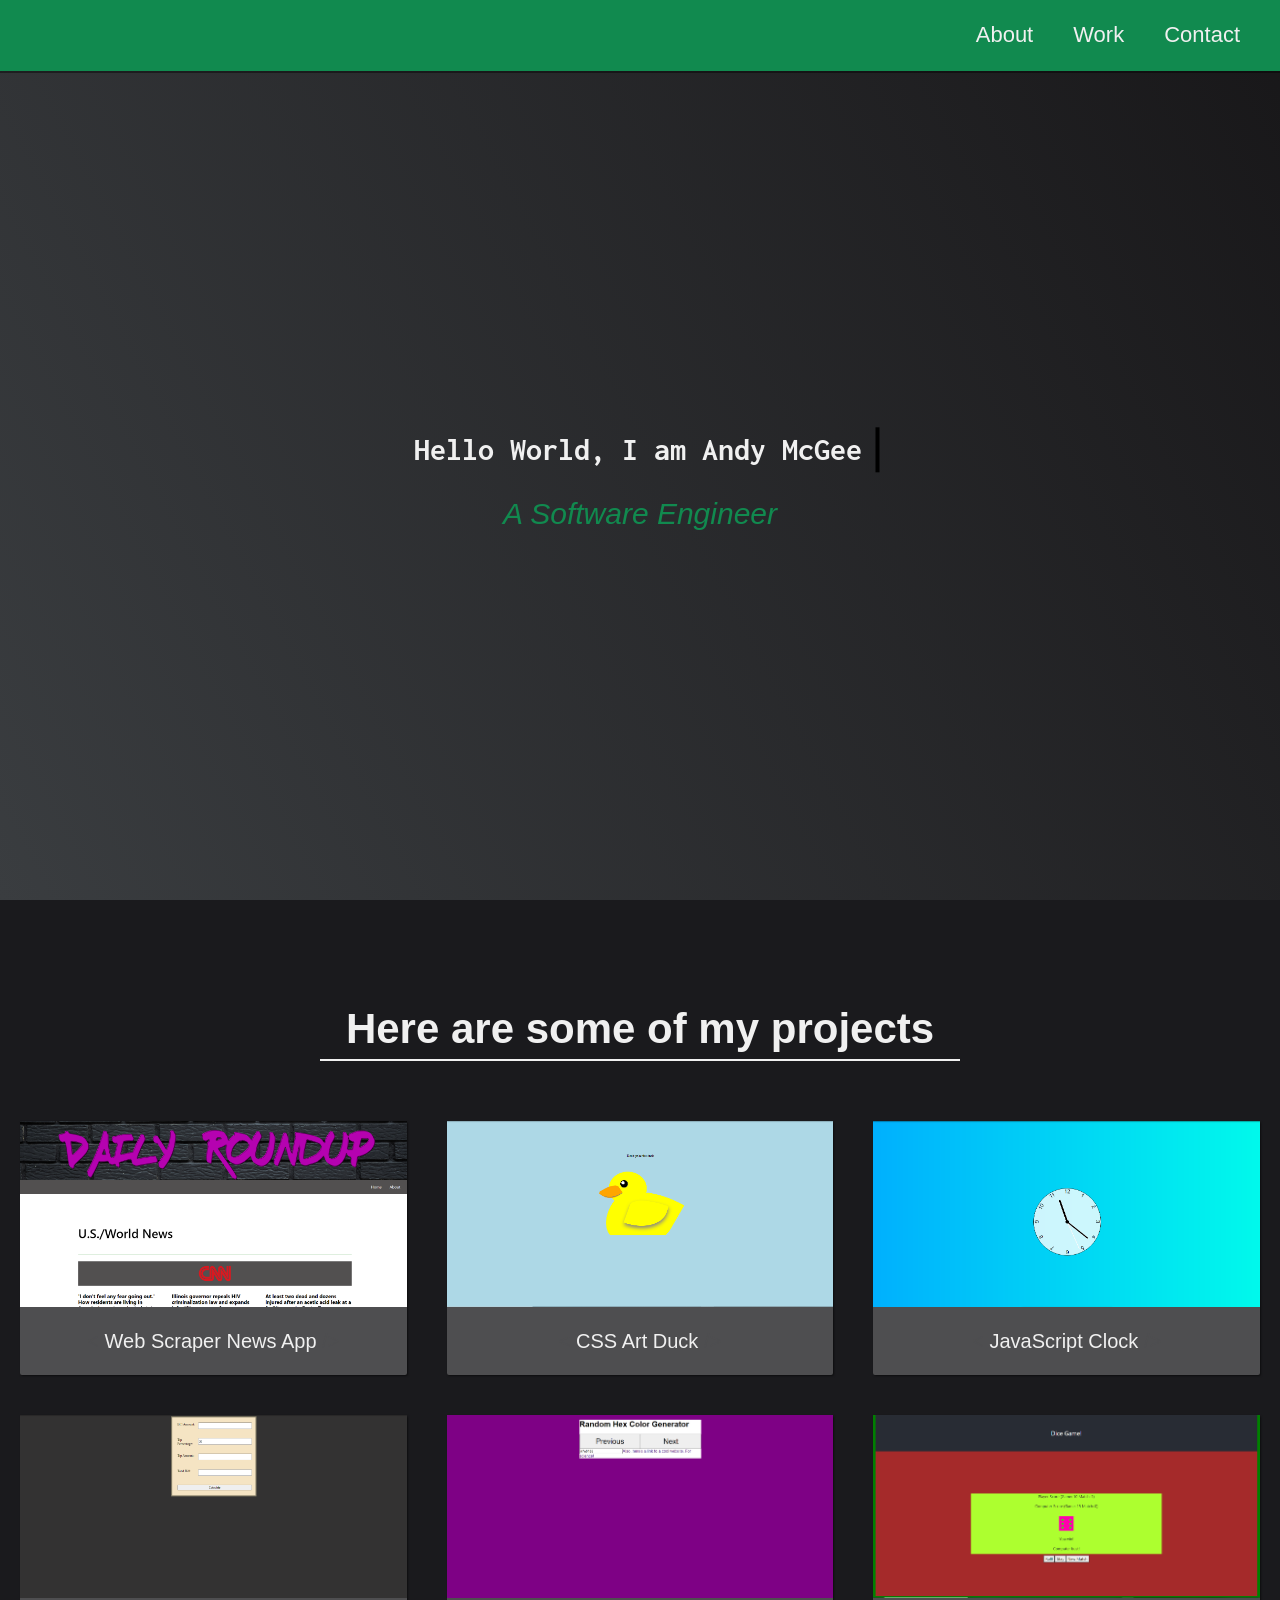
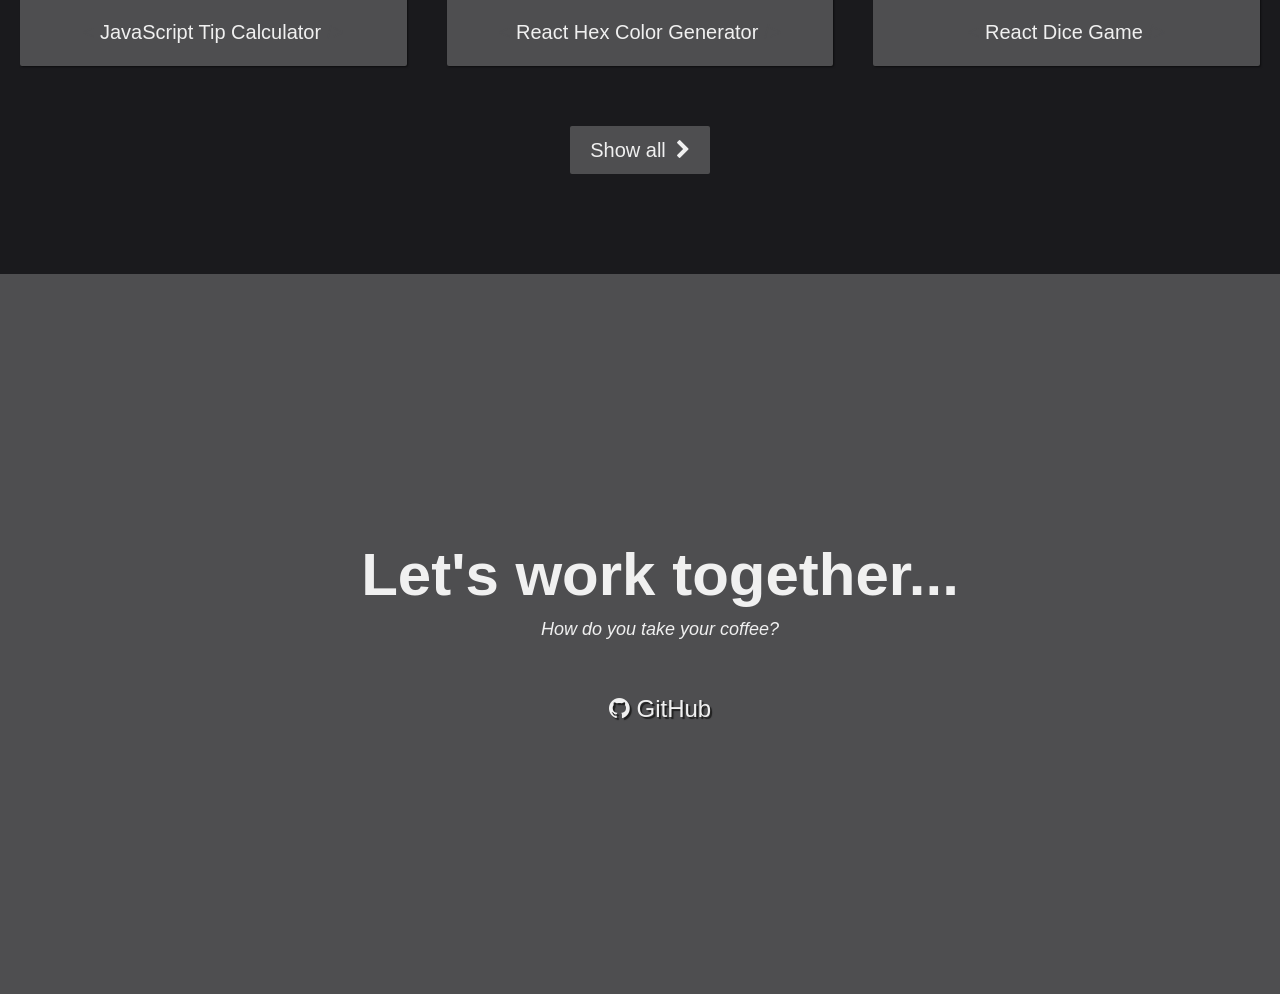
==== commit dae18870: "First commit" ====
--- a/index.html
+++ b/index.html
@@ -1,122 +1,112 @@
-<!DOCTYPE HTML>
-<!--
-	Introspect by TEMPLATED
-	templated.co @templatedco
-	Released for free under the Creative Commons Attribution 3.0 license (templated.co/license)
--->
-<html>
-	<head>
-		<title>Introspect by TEMPLATED</title>
-		<meta charset="utf-8" />
-		<meta name="viewport" content="width=device-width, initial-scale=1, user-scalable=no" />
-		<link rel="stylesheet" href="assets/css/main.css" />
-	</head>
-	<body>
-
-		<!-- Header -->
-			<header id="header">
-				<div class="inner">
-					<a href="index.html" class="logo">Grandpa's 80</a>
-					<nav id="nav">
-						<a href="index.html">Home</a>
-						<a href="#one">About Us</a>
-						<a href="#footer">Contact Us</a>
-						<a href="generic.html">Photo Gallery</a>
-						<a href="elements.html">Inventory</a>
-					</nav>
-				</div>
-			</header>
-			<a href="#menu" class="navPanelToggle"><span class="fa fa-bars"></span></a>
-
-		<!-- Banner -->
-			<section id="banner">
-				<div class="inner">
-					<h1><span>"Burn down your cities and leave our farms, and your cities will spring up again as if by magic; but destroy our farms and the grass will grow in the streets of every city in the country."<br />
-					- WIlliam Jennings Bryan</span></h1>
-				</div>
-			</section>
-
-		<!-- One -->
-			<section id="one">
-				<div class="inner">
-					<div class="article">
-						<div class="content">
-							<header>
-								<h2>About Us</h2>
-							</header>
-							<p>Suspendisse mauris. Fusce accumsan mollis eros. Pellentesque a diam sit amet mi ullamcorper vehicula. Integer adipiscin sem. Nullam quis massa sit amet nibh viverra malesuada. Nunc sem lacus, accumsan quis, faucibus non, congue vel, arcu, erisque hendrerit tellus. Integer sagittis. Vivamus a mauris eget arcu gravida tristique. Nunc iaculis mi in ante.</p>
-						</div>
-					</div>
-					<div class="article">
-						<div class="content">
-							<img style="height: 300px; width: 300px; border-radius: 50%" class="image fit" src="images/farm3.jpg">
-						</div>
-					</div>
-				</div>
-			</section>
-
-		<!-- Two -->
-			<section id="two">
-				<div class="inner">
-					<article>
-						<div class="content">
-							<header>
-								<h3>Photo Gallery</h3>
-							</header>
-							<div class="image fit">
-								<img src="images/pic01.jpg" alt="" />
-							</div>
-							<p>Cumsan mollis eros. Pellentesque a diam sit amet mi magna ullamcorper vehicula. Integer adipiscin sem. Nullam quis massa sit amet lorem ipsum feugiat tempus.</p>
-						</div>
-					</article>
-					<article class="alt">
-						<div class="content">
-							<header>
-								<h3>Inventory</h3>
-							</header>
-							<div class="image fit">
-								<img src="images/pic02.jpg" alt="" />
-							</div>
-							<p>Cumsan mollis eros. Pellentesque a diam sit amet mi magna ullamcorper vehicula. Integer adipiscin sem. Nullam quis massa sit amet lorem ipsum feugiat tempus.</p>
-						</div>
-					</article>
-				</div>
-			</section>
-
-		<!-- Footer -->
-			<section id="footer">
-				<div class="inner">
-					<header>
-						<h2>Get in Touch</h2>
-					</header>
-					<form method="post" action="#">
-						<div class="field half first">
-							<label for="name">Name</label>
-							<input type="text" name="name" id="name" />
-						</div>
-						<div class="field half">
-							<label for="email">Email</label>
-							<input type="text" name="email" id="email" />
-						</div>
-						<div class="field">
-							<label for="message">Message</label>
-							<textarea name="message" id="message" rows="6"></textarea>
-						</div>
-						<ul class="actions">
-							<li><input type="submit" value="Send Message" class="alt" /></li>
-						</ul>
-					</form>
-					<div class="copyright">
-						&copy; Untitled Design: <a href="https://templated.co/">TEMPLATED</a>. Images <a href="https://unsplash.com/">Unsplash</a>
-					</div>
-				</div>
-			</section>
-
-		<!-- Scripts -->
-			<script src="assets/js/jquery.min.js"></script>
-			<script src="assets/js/skel.min.js"></script>
-			<script src="assets/js/util.js"></script>
-			<script src="assets/js/main.js"></script>
-
-	</body>
-</html>
+<!DOCTYPE html>
+<html>
+    <head>
+        <link rel="stylesheet" href="https://cdnjs.cloudflare.com/ajax/libs/font-awesome/4.7.0/css/font-awesome.min.css">
+        <link rel="stylesheet" href="styles.css">
+    </head>
+    <body>
+        <nav id="navbar" class="nav">
+            <ul class="nav-list">
+                <li>
+                    <a href="#welcome-section">About</a>
+                </li>
+                <li>
+                    <a href="#projects">Work</a>
+                </li>
+                <li>
+                    <a href="#contact">Contact</a>
+                </li>
+            </ul>
+        </nav>
+        <section id="welcome-section" class="welcome-section">
+            <h1 class="typewriter">
+                Hello World, I am Andy McGee
+            </h1>
+            <p>A Software Engineer</p>
+        </section>
+        <section id="projects" class="projects-section">
+            <h2 class="projects-section-header">
+                Here are some of my projects
+            </h2>
+            <div class="projects-grid">
+                <a href="http://agmcgee.pythonanywhere.com/" target="_blank" class="project project-tile">
+                    <img class="project-image" src="static/images/news-app.png" alt="project">
+                
+            
+                    <p class="project-title">
+                        <span class="code"><</span>
+                            Web Scraper News App
+                        <span class="code">/></span>
+                    </p>
+                </a>
+                <a href="https://codepen.io/agmcgee/full/GRWQRNN" target="_blank" class="project project-tile">
+                    <img class="project-image" src="static/images/ducky.PNG" alt="project">
+                
+            
+                    <p class="project-title">
+                    <span class="code"><</span>
+                        CSS Art Duck
+                    <span class="code">/></span>
+                    </p>
+                </a>
+                <a href="https://codepen.io/agmcgee/full/BaWLgBp" target="_blank" class="project project-tile">
+                    <img class="project-image" src="static/images/an-clock.PNG" alt="project">
+                
+            
+                    <p class="project-title">
+                        <span class="code"><</span>
+                            JavaScript Clock
+                        <span class="code">/></span>
+                    </p>
+                </a>
+                <a href="https://codepen.io/agmcgee/full/zYZKVEV" target="_blank" class="project project-tile">
+                    <img class="project-image" src="static/images/tip-calc.PNG" alt="project">
+                
+            
+                    <p class="project-title">
+                        <span class="code"><</span>
+                            JavaScript Tip Calculator
+                        <span class="code">/></span>
+                    </p>
+                </a>
+                <a href="https://pedantic-cori-56dae8.netlify.app/" target="_blank" class="project project-tile">
+                    <img class="project-image" src="static/images/hex-col-gen.png" alt="project">
+                
+            
+                    <p class="project-title">
+                    <span class="code"><</span>
+                        React Hex Color Generator
+                    <span class="code">/></span>
+                    </p>
+                </a>
+                <a href="https://elated-cray-9ca73c.netlify.app/" target="_blank" class="project project-tile">
+                    <img class="project-image" src="static/images/dicegame.png" alt="project">
+                
+            
+                    <p class="project-title">
+                    <span class="code"><</span>
+                        React Dice Game
+                    <span class="code">/></span>
+                    </p>
+                </a>
+            </div>
+                        <a href="https://codepen.io/agmcgee/" class="btn btn-show-all" target="_blank">Show all<i class="fa fa-chevron-right"></i>
+            </a> 
+        </section>
+        <section id="contact" class="contact-section">
+            <div class="contact-section-header">
+                <h2>Let's work together...</h2>
+                <p>How do you take your coffee?</p>
+            </div>
+            <div class="contact-links">
+                <a id="profile-link" href="https://github.com/agmcgee" target="_blank" class="btn contact-details">
+                    <i class="fa fa-github">
+                    </i>
+                    GitHub
+                </a>       
+
+            </div> 
+        </section>
+        <!-- <script src="https://cdn.freecodecamp.org/testable-projects-fcc/v1/bundle.js"></script> -->
+    </body>
+</html>
--- a/styles.css
+++ b/styles.css
@@ -0,0 +1,270 @@
+@import url('https://fonts.googleapis.com/css2?family=Inconsolata:wght@500&display=swap');
+        :root {
+            --main-white: #f0f0f0;
+            --main-red: #118a4f;
+            --main-blue: #1a1a1d;
+            --main-gray: #4e4e50;
+        }
+
+        * {
+            margin: 0;
+            padding: 0; 
+        }
+        *,
+        *::before, 
+        *::after {
+            box-sizing: inherit ;
+        }
+        html {
+            box-sizing: inherit;
+            font-size: 62.5%;
+            scroll-behavior: smooth;
+            overflow-x: hidden;
+        }
+        @media (max-width: 75em) {
+            html {
+                font-size: 60%;
+            }
+        }
+        @media (max-width: 61.25em) {
+            html {
+                font-size: 58%;
+            }
+        }
+        @media (max-width: 28.75em) {
+            html {
+                font-size: 55%;
+            }
+        }
+
+        body {
+            font-family: 'Poppins', sans-serif;
+            font-size: 1.8rem;
+            font-weight: 400;
+            line-height: 1.4;
+            color: var(--main-white);
+            overflow-x: hidden;
+        }
+        h1, h2 {
+            font-family: 'Raleway', sans-serif;
+            font-weight: 700;
+            text-align: center;
+        }
+        h1 {
+            font-size: 6rem;
+        }
+        h2 {
+            font-size: 4.2rem;
+        }
+        ul {
+            list-style: none;
+        }
+        a {
+            text-decoration: none;
+            color: var(--main-white);
+        }
+
+        img {
+            display: block;
+            width: 100%;
+        }
+        
+        .nav {
+            display: flex;
+            justify-content: flex-end;
+            position: fixed;
+            top: 0;
+            left: 0;
+            width: 100%;
+            background: var(--main-red);
+            box-shadow: 0 2px 0 rgba(0,0,0,0.4);
+            z-index: 10;
+        }
+
+        .nav-list {
+            display: flex;
+            margin-right: 2rem;
+        }
+        @media (max-width: 28.75em) {
+            .nav {
+                justify-content: center;
+            }
+            .nav-list {
+                margin: 0 1rem;
+            }
+        }
+        .nav-list a {
+            display: block;
+            font-size: 2.2rem;
+            padding: 2rem;
+        }
+        .nav-list a:hover {
+            background: var(--main-blue);
+        }
+        
+        .welcome-section {
+            display: flex;
+            flex-direction: column;
+            justify-content: center;
+            align-items: center;
+            width: 100%;
+            height: 100vh;
+            background-color: #000;
+            background-image: linear-gradient(62deg, #3a3d40 0%, #181719 100%);
+            
+        } 
+                
+        .welcome-section > p {
+            font-size: 3rem;
+            font-weight: 200;
+            font-style: italic;
+            color: var(--main-red);
+            padding-top: 10%;
+        }
+
+        .typewriter {
+            font-family: 'Inconsolata', monospace;
+            position: absolute;
+            top: 50%;
+            left: 50%;
+            transform: translate(-50%, -50%);
+            width: 475px;
+            border-right: 4px solid black;
+            font-size: 180%;
+            white-space: nowrap;
+            overflow: hidden;
+            animation: typewriter 4s steps(27) 1s 1 normal both,
+                    blinkCursor 500ms steps(27) infinite normal;
+        }
+        @keyframes typewriter {
+            from {
+                width: 0;
+            }
+            to {
+                width: 475px;
+            }
+         }
+
+        @keyframes blinkCursor{
+            from {
+                border-right-color: black;
+            }
+            to {
+                border-right-color: transparent;
+            }
+        }
+
+        .projects-section {
+            text-align: center;
+            padding: 10rem 2rem;
+            background: var(--main-blue);
+        }
+        .projects-section-header {
+            max-width: 640px;
+            margin: 0 auto 6rem auto;
+            border-bottom: 0.2rem solid var(--main-white);
+        }
+        @media (max-width: 28.75em){
+            .projects-section-header {
+                font-size: 4rem;
+            }
+        }
+        .projects-grid {
+            display: grid;
+            grid-template-columns: repeat(auto-fit, minmax(320px, 1fr));
+            grid-gap: 4rem;
+            width: 100%;
+            max-width: 1280px;
+            margin: 0 auto;
+            margin-bottom: 6rem;
+        }
+        @media (max-width: 30.625em) {
+            .projects-section {
+                padding: 6rem 1rem;
+            }
+            .projects-grid {
+                grid-template-columns: 1fr;
+            }
+        }
+        .project {
+            background: var(--main-gray);
+            box-shadow: 1px 1px 2px rgba(0,0,0,0.5);
+            border-radius: 2px;
+        }
+        .code {
+            color: var(--main-gray);
+            transition: color 0.3s ease-out;
+        }
+        .project:hover .code {
+            color: #ff7f50;
+        }
+        .project-image {
+            height: calc(100% - 6.8rem);
+            width: 100%;
+            object-fit: cover;
+
+        }
+
+        .project-title {
+            font-size: 2rem;
+            padding: 2rem 0.5rem;
+        }
+        .btn {
+            display: inline-block;
+            padding: 1rem 2rem;
+            border-radius: 2px;
+        }
+        .btn-show-all {
+            font-size: 2rem;
+            background: var(--main-gray);
+            transition: background 0.3s ease-out;
+        }
+        .btn-show-all:hover {
+            background: var(--main-red);
+        }
+        .btn-show-all:hover > i {
+            transform: translateX(2px);
+        }
+        .btn-show-all > i {
+            margin-left: 10px;
+            transform: translateX(0);
+            transition: transform 0.3s ease-out;
+        }
+        .contact-section {
+            display: flex;
+            flex-direction: column;
+            justify-content: center;
+            align-items: center;
+            text-align: center;
+            width: 100%;
+            height: 80vh;
+            padding: 0 2rem;
+            background: var(--main-gray);
+        }
+        .contact-section-header > h2 {
+            font-size: 6rem;
+        }
+        @media (max-width: 28.75em) {
+            .contact-section-header > h2 {
+                font-size: 4rem;
+            }
+        }
+        .contact-section-header > p {
+            font-style: italic;
+        }
+        .contact-links {
+            display: flex;
+            justify-content: center;
+            width: 100%;
+            max-width: 980px;
+            margin-top: 4rem;
+            flex-wrap: wrap;
+        }
+        .contact-details {
+            font-size: 2.4rem;
+            text-shadow: 2px 2px 1px #1f1f1f;
+            transition: transform 0.3s ease-out;
+        }
+        .contact-details:hover {
+            transform: translateY(8px);
+        }
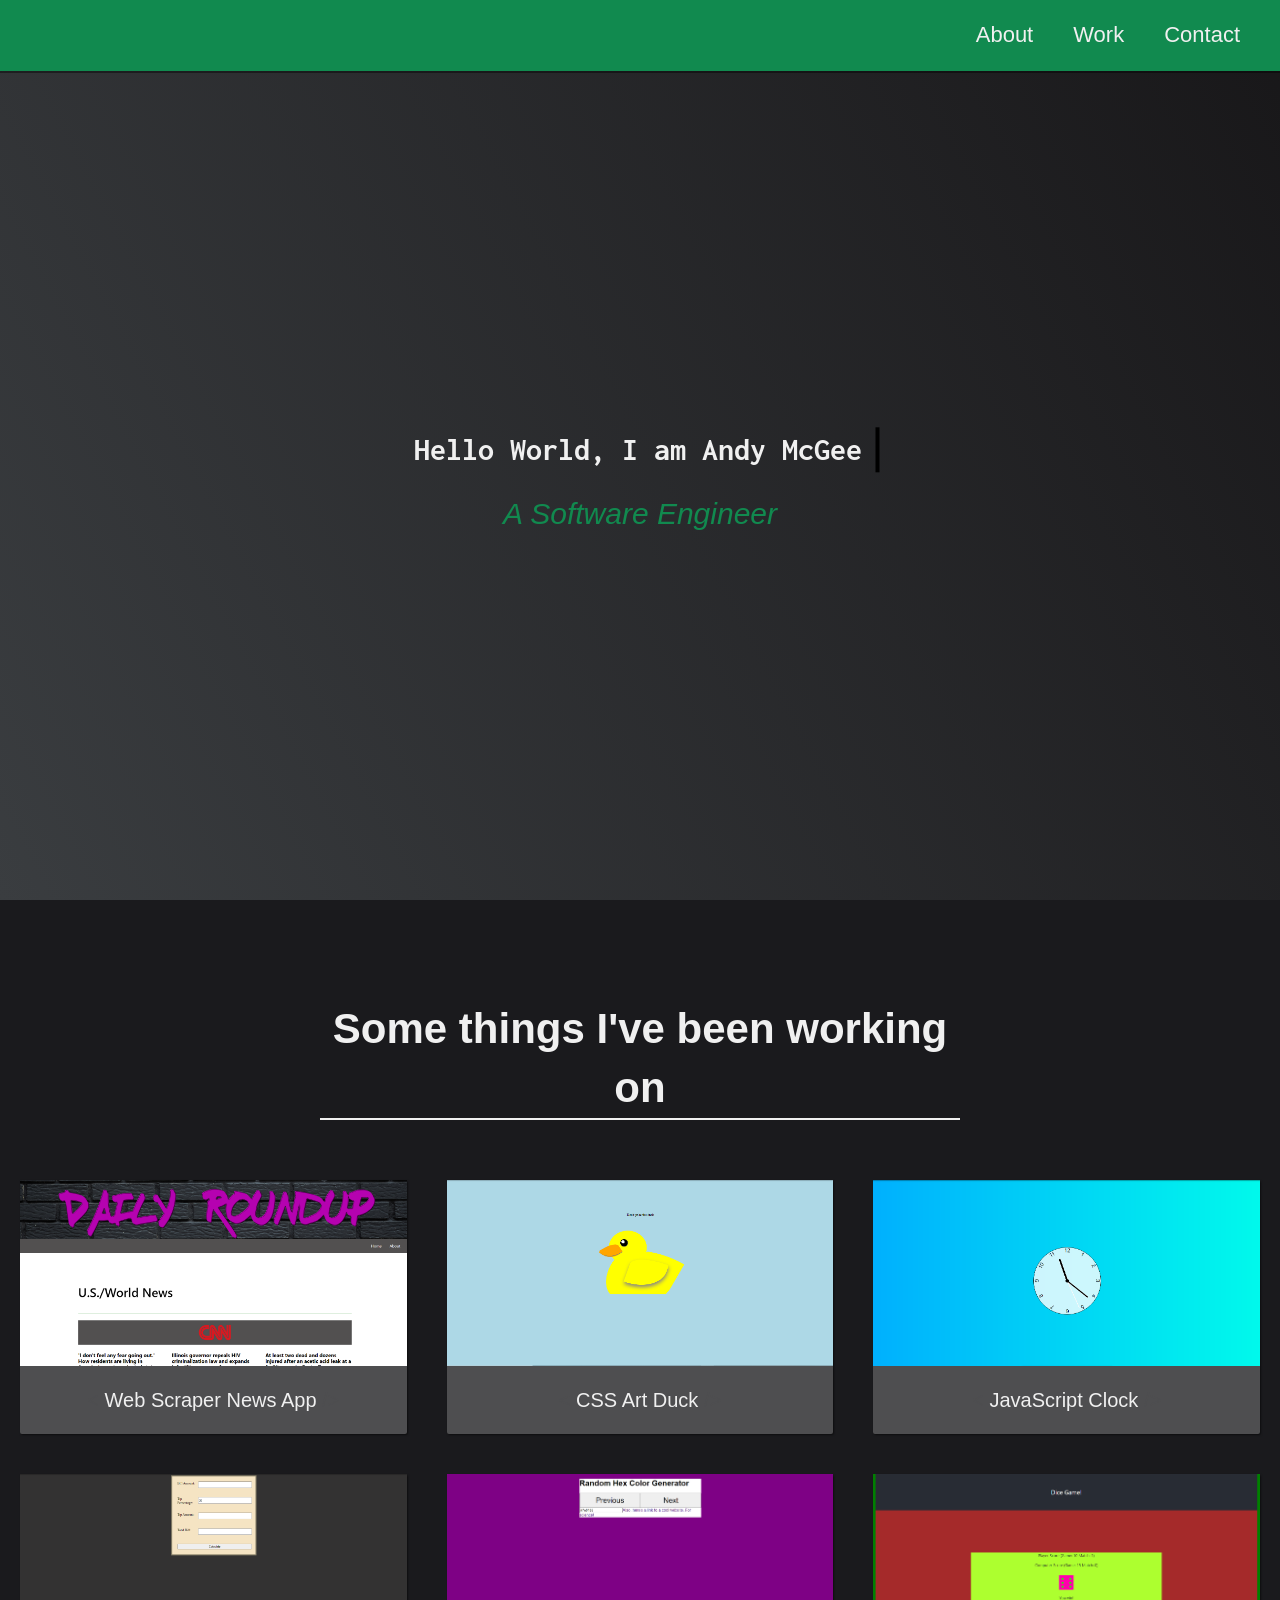
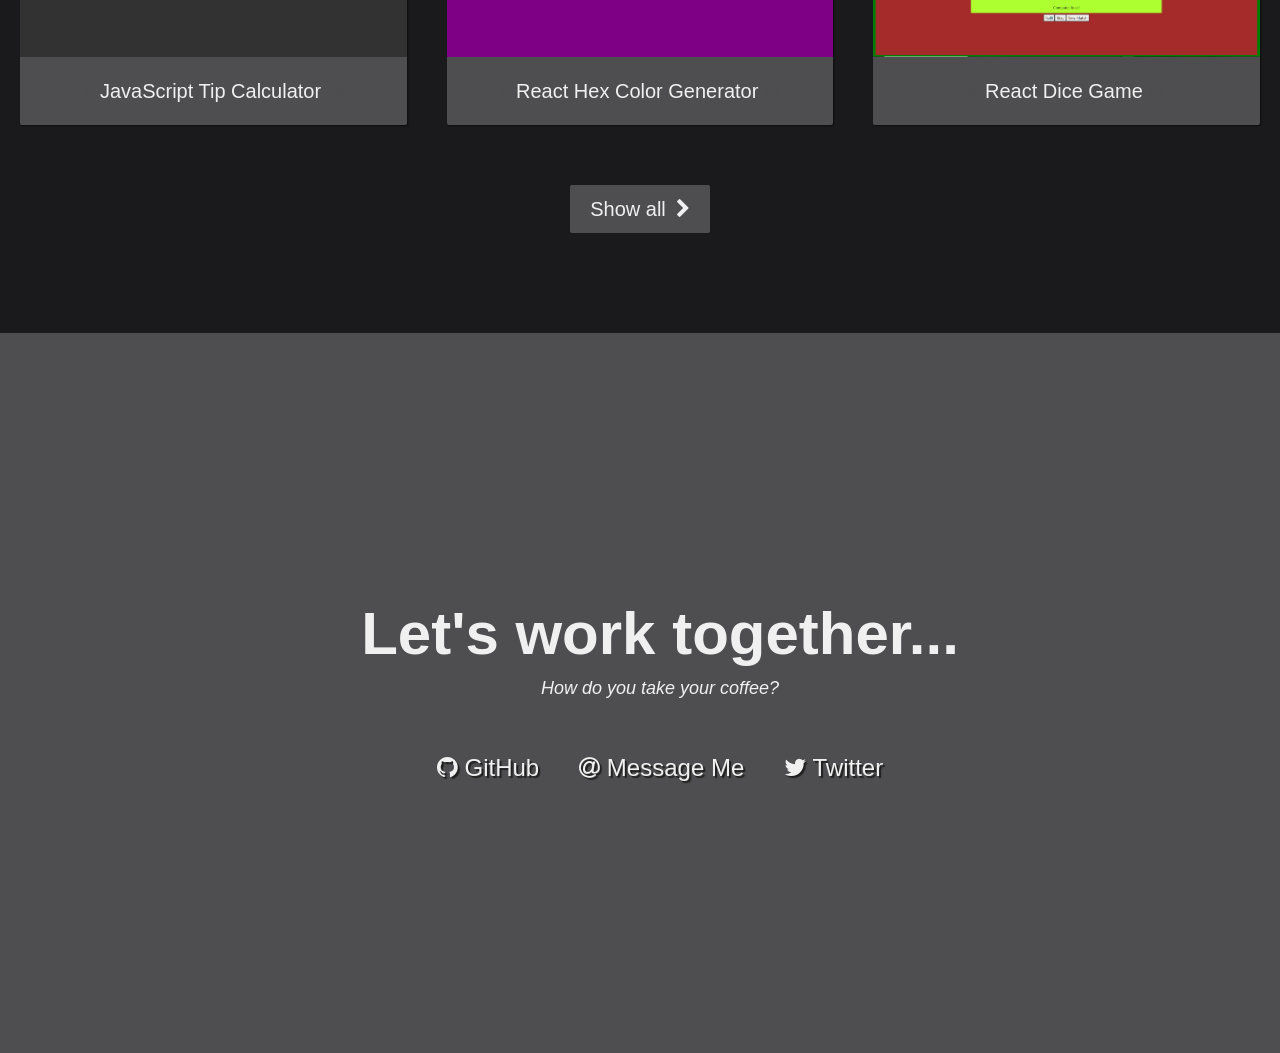
==== commit b352c406: "updating contact information" ====
--- a/index.html
+++ b/index.html
@@ -26,7 +26,7 @@
         </section>
         <section id="projects" class="projects-section">
             <h2 class="projects-section-header">
-                Here are some of my projects
+                Some things I've been working on
             </h2>
             <div class="projects-grid">
                 <a href="http://agmcgee.pythonanywhere.com/" target="_blank" class="project project-tile">
@@ -103,10 +103,19 @@
                     <i class="fa fa-github">
                     </i>
                     GitHub
-                </a>       
+                </a>
+                <a id="profile-link" href="mailto:agmcgee@gmail.com" target="_blank" class="btn contact-details">
+                    <i class="fa fa-at">
+                    </i>
+                    Message Me
+                </a>
+                <a id="profile-link" href="https://twitter.com/agmcgee" target="_blank" class="btn contact-details">
+                    <i class="fa fa-twitter">
+                    </i>
+                    Twitter
+                </a>           
 
             </div> 
         </section>
-        <!-- <script src="https://cdn.freecodecamp.org/testable-projects-fcc/v1/bundle.js"></script> -->
     </body>
 </html>
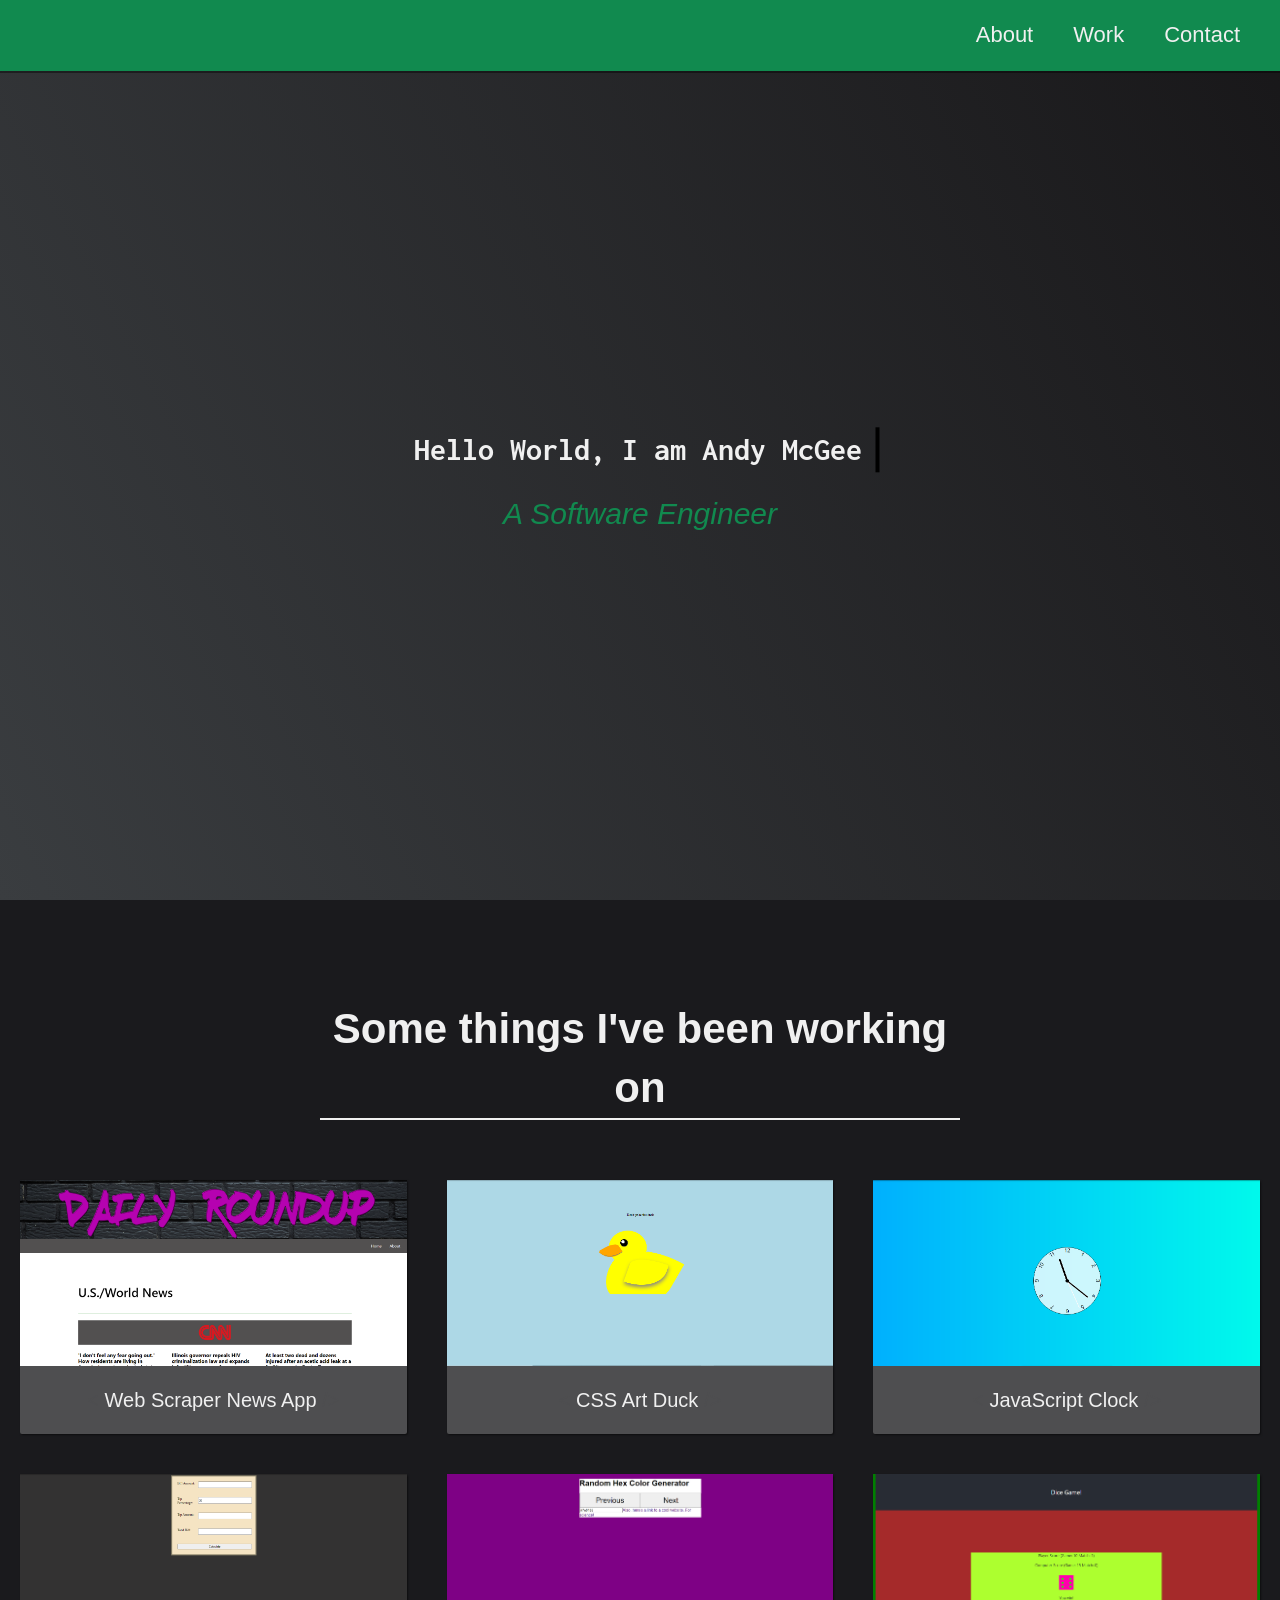
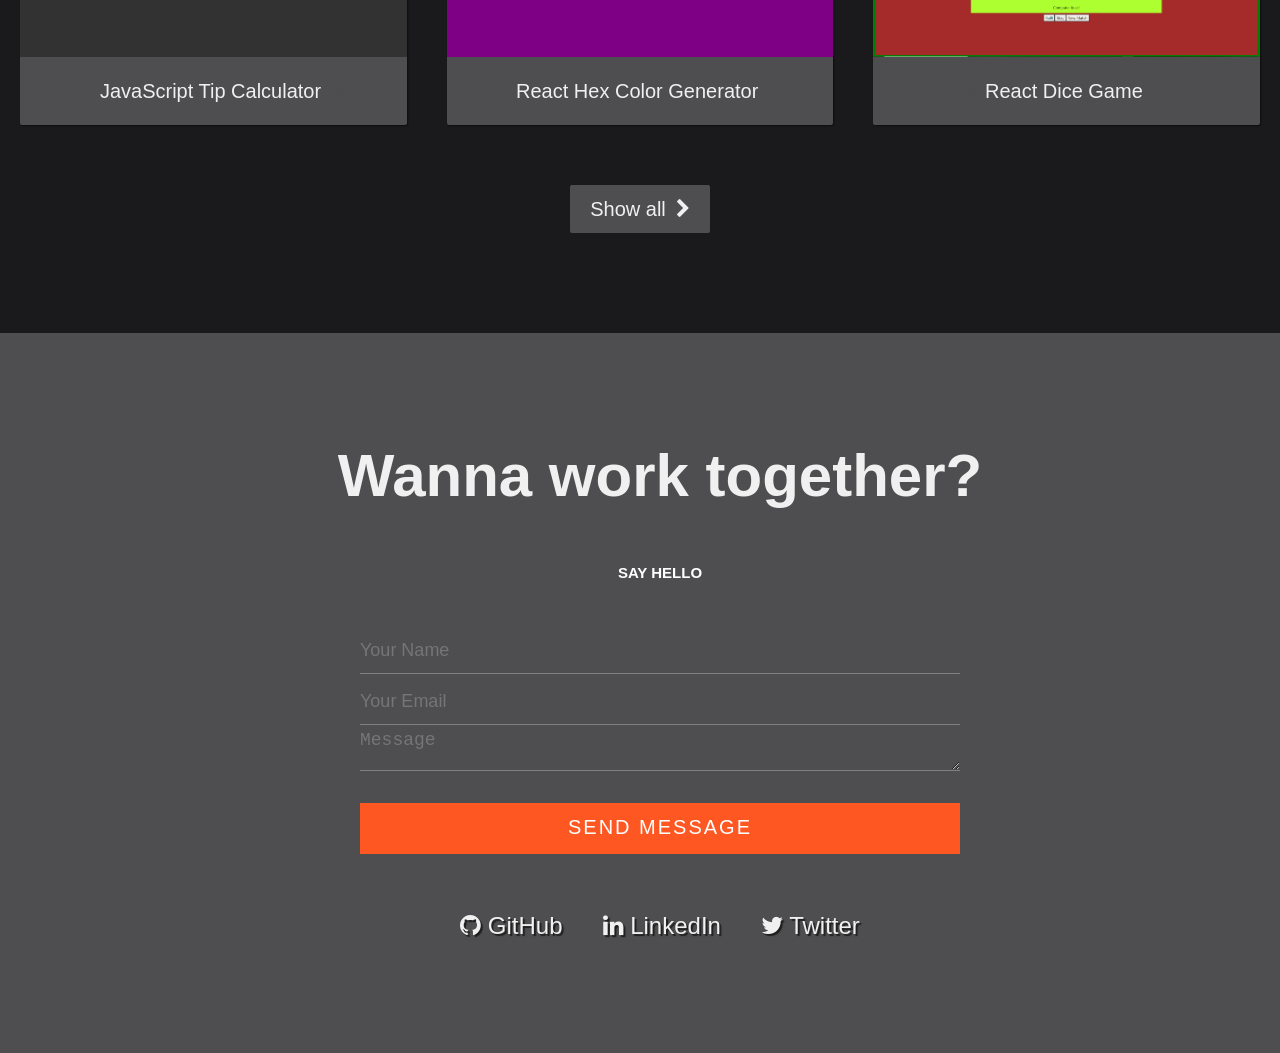
==== commit f2fc82d9: "Added contact form and styling" ====
--- a/index.html
+++ b/index.html
@@ -95,8 +95,21 @@
         </section>
         <section id="contact" class="contact-section">
             <div class="contact-section-header">
-                <h2>Let's work together...</h2>
-                <p>How do you take your coffee?</p>
+                <h2>Wanna work together?</h2>
+            </div>
+            <div class="contact-title">
+                <h1>Say Hello</h1>
+            </div>
+            <div class="contact-form">
+                <form id="contact-form" method="post" action="https://formspree.io/f/mpzkyvrz">
+                    <input name="name" type="text" class="form-control" placeholder="Your Name" required>
+                    <br>
+                    <input name="email" type="email" class="form-control" placeholder="Your Email" required>
+                    <br>
+                        <textarea name="message" class="form-control" placeholder="Message" row="4" required></textarea>
+                    <br>
+                    <input type="submit" class="form-control submit" value="SEND MESSAGE">
+                </form>
             </div>
             <div class="contact-links">
                 <a id="profile-link" href="https://github.com/agmcgee" target="_blank" class="btn contact-details">
@@ -104,10 +117,10 @@
                     </i>
                     GitHub
                 </a>
-                <a id="profile-link" href="mailto:agmcgee@gmail.com" target="_blank" class="btn contact-details">
-                    <i class="fa fa-at">
+                <a id="profile-link" href="https://linkedin.com/in/andrew-g-mcgee" target="_blank" class="btn contact-details">
+                    <i class="fa fa-linkedin">
                     </i>
-                    Message Me
+                    LinkedIn
                 </a>
                 <a id="profile-link" href="https://twitter.com/agmcgee" target="_blank" class="btn contact-details">
                     <i class="fa fa-twitter">
--- a/styles.css
+++ b/styles.css
@@ -268,3 +268,51 @@
         .contact-details:hover {
             transform: translateY(8px);
         }
+  
+        .contact-title {
+            margin-top: 50px;
+            color: #fff;
+            text-transform: uppercase;
+            transition: all 4s ease-in-out;
+        }
+        .contact-title h1 {
+            font-size: 15px;
+            line-height: 10px;
+        }
+
+        form {
+            margin-top: 50px;
+            transition: all 4s ease-in-out;
+        }
+
+        .form-control {
+            width: 600px;
+            background: transparent;
+            border: none;
+            outline: none;
+            border-bottom: 1px solid gray;
+            color: #fff;
+            font-size: 18px;
+            margin-bottom: 5px;
+        }
+
+        input {
+            height: 45px;
+        }
+
+        form .submit {
+            background: #ff5722;
+            border-color: transparent;
+            color: #fff;
+            font-size: 20px;
+            letter-spacing: 2px;
+            height: 50px;
+            margin-top: 20px;
+        }
+
+        form .submit:hover {
+            background-color: #f44336;
+            cursor: pointer;
+        }
+
+
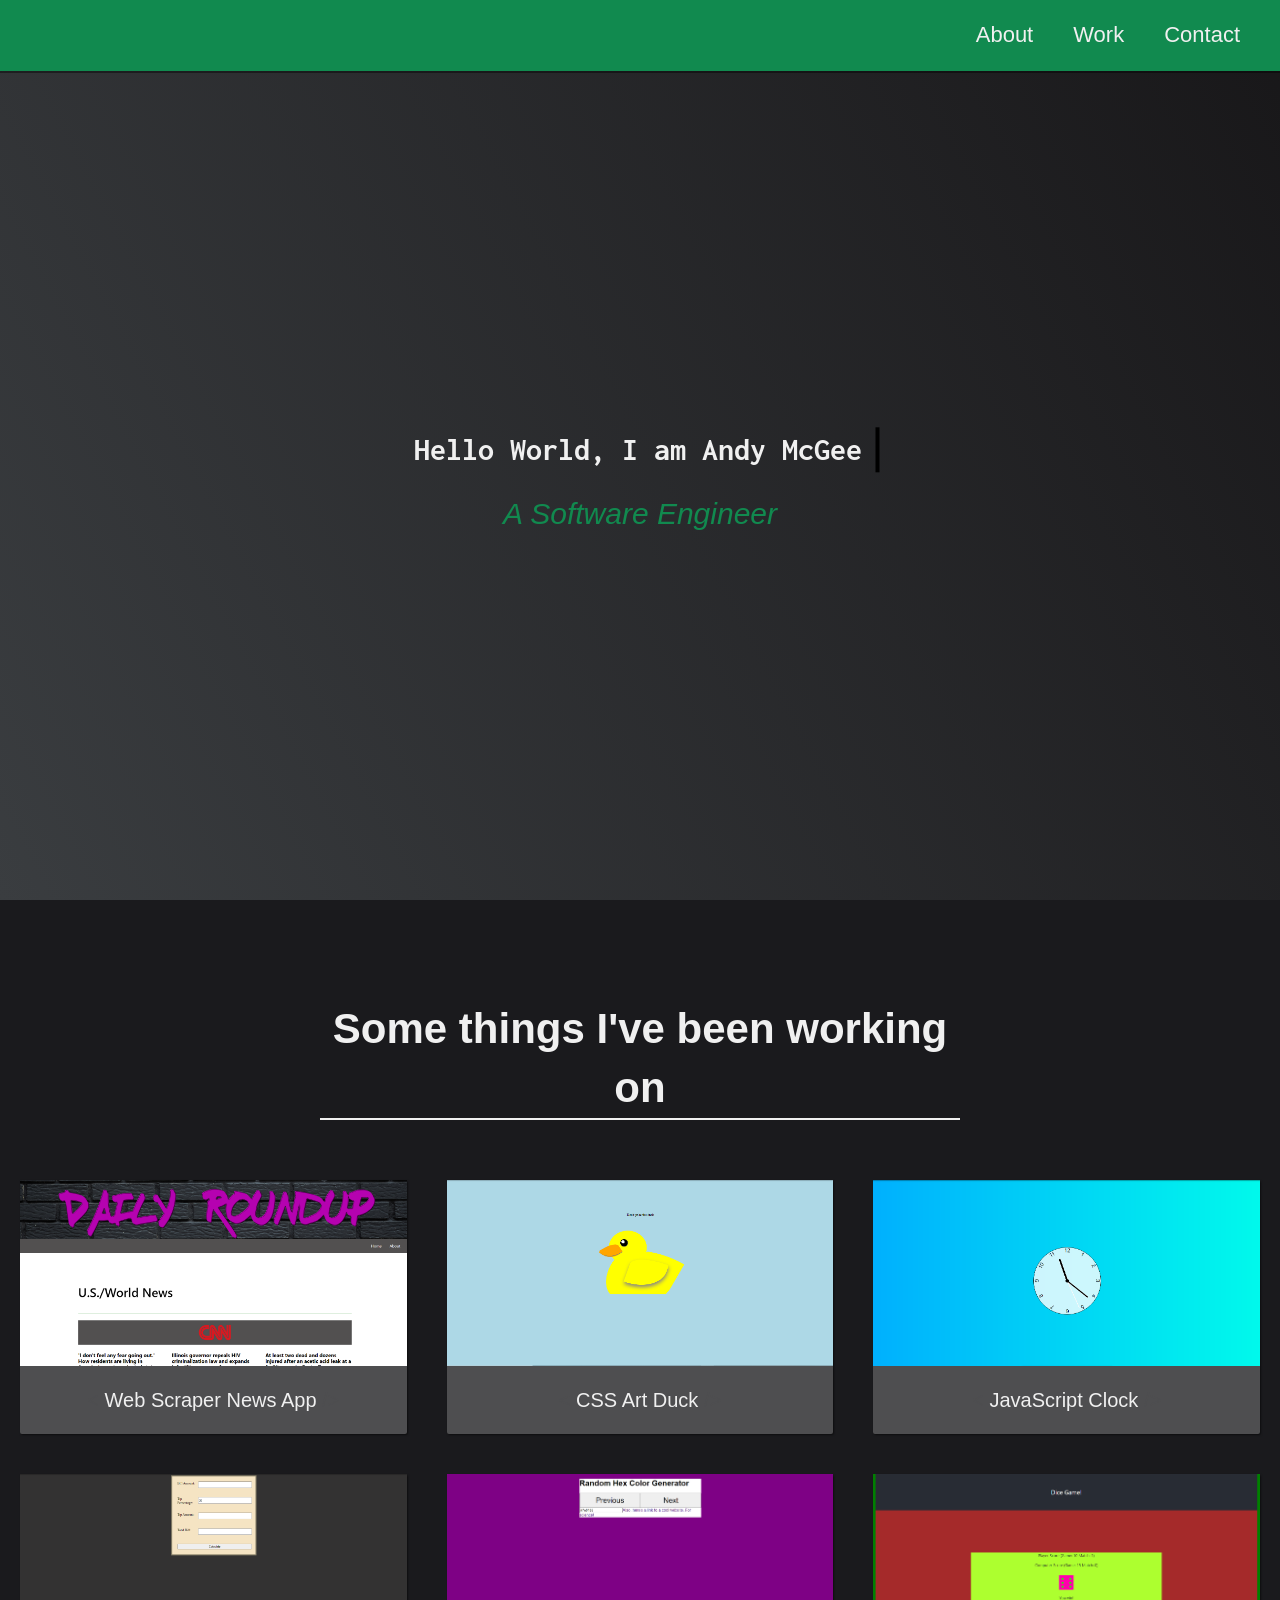
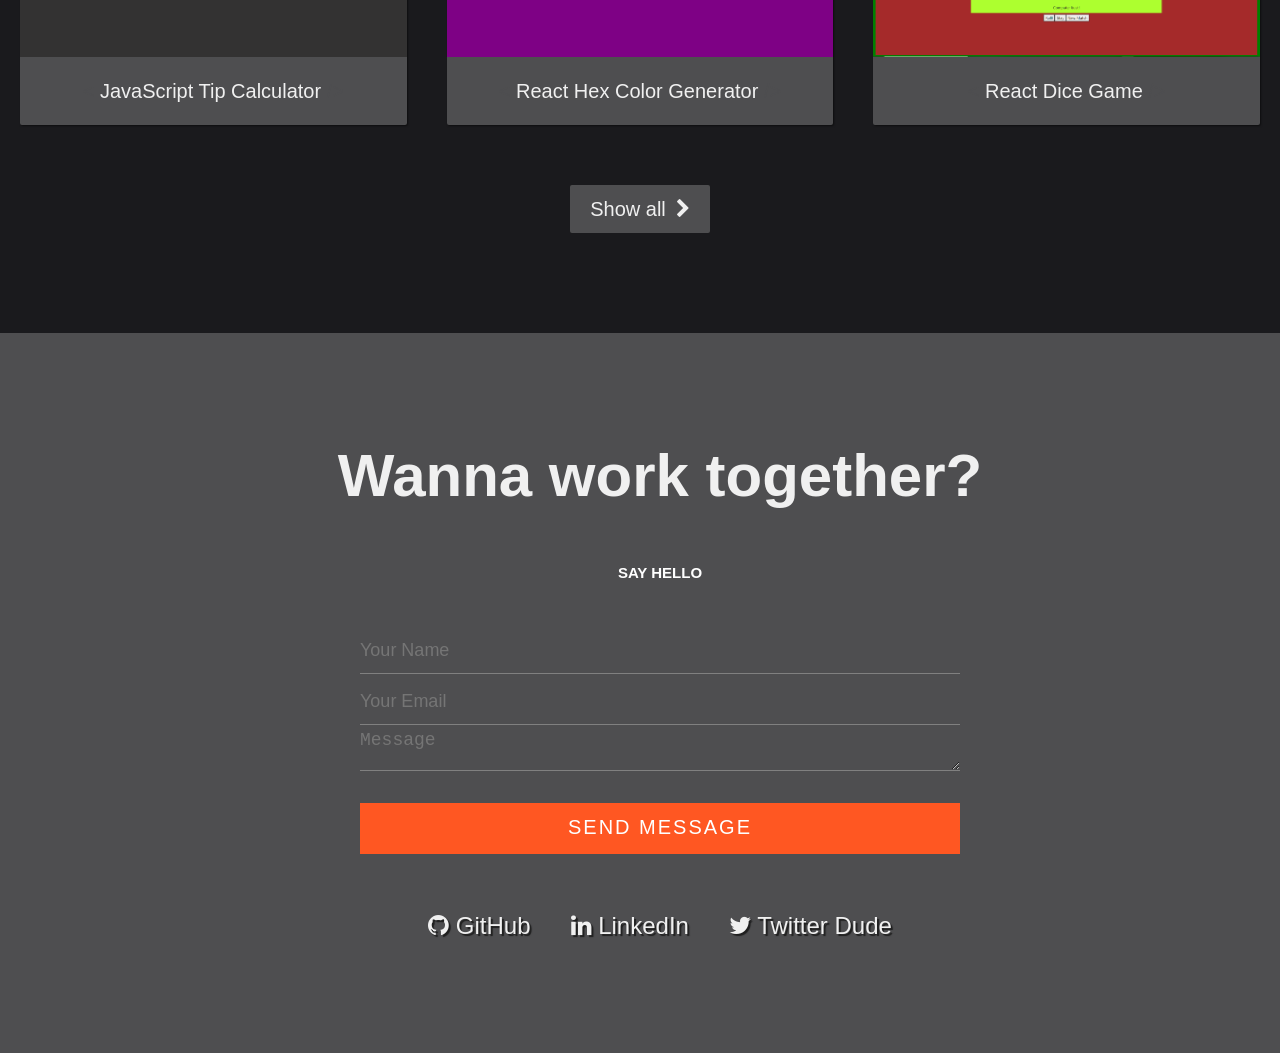
==== commit 58ac4bce: "dummy commit" ====
--- a/index.html
+++ b/index.html
@@ -125,7 +125,7 @@
                 <a id="profile-link" href="https://twitter.com/agmcgee" target="_blank" class="btn contact-details">
                     <i class="fa fa-twitter">
                     </i>
-                    Twitter
+                    Twitter Dude
                 </a>           
 
             </div> 
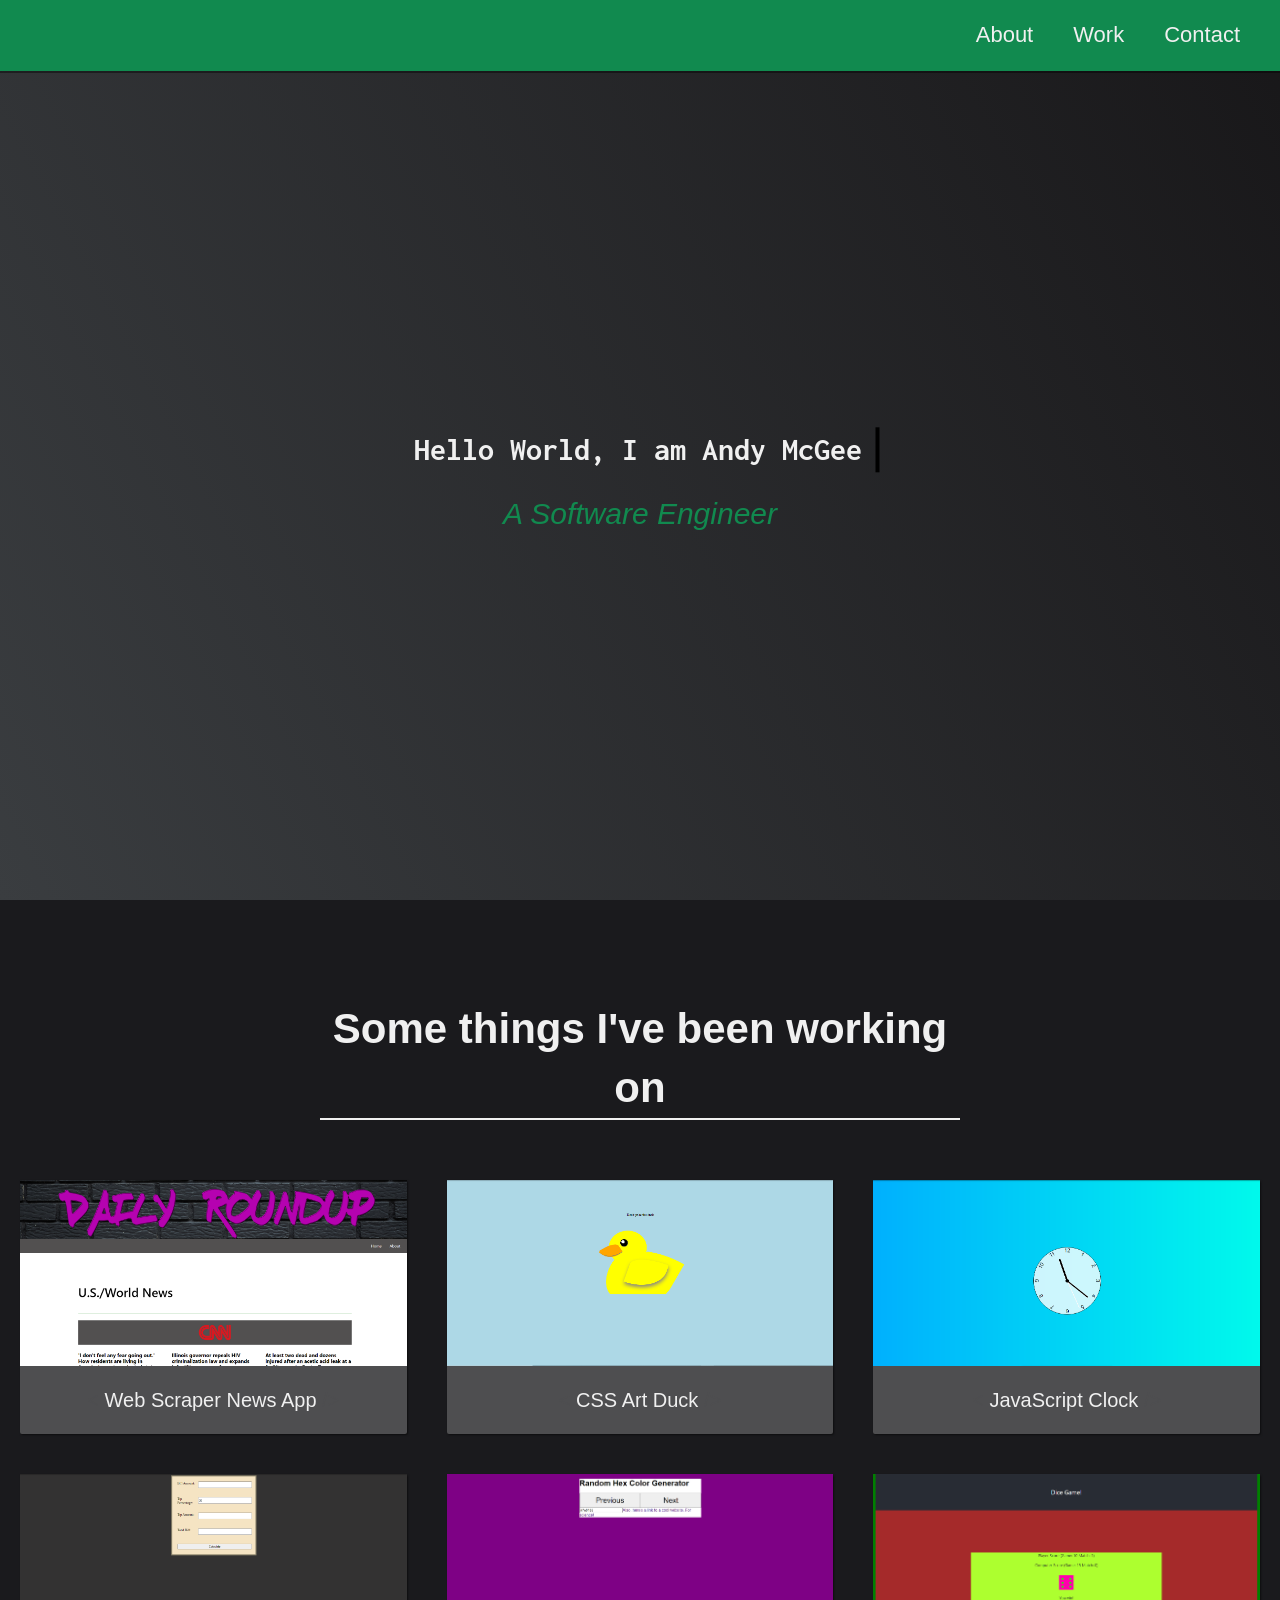
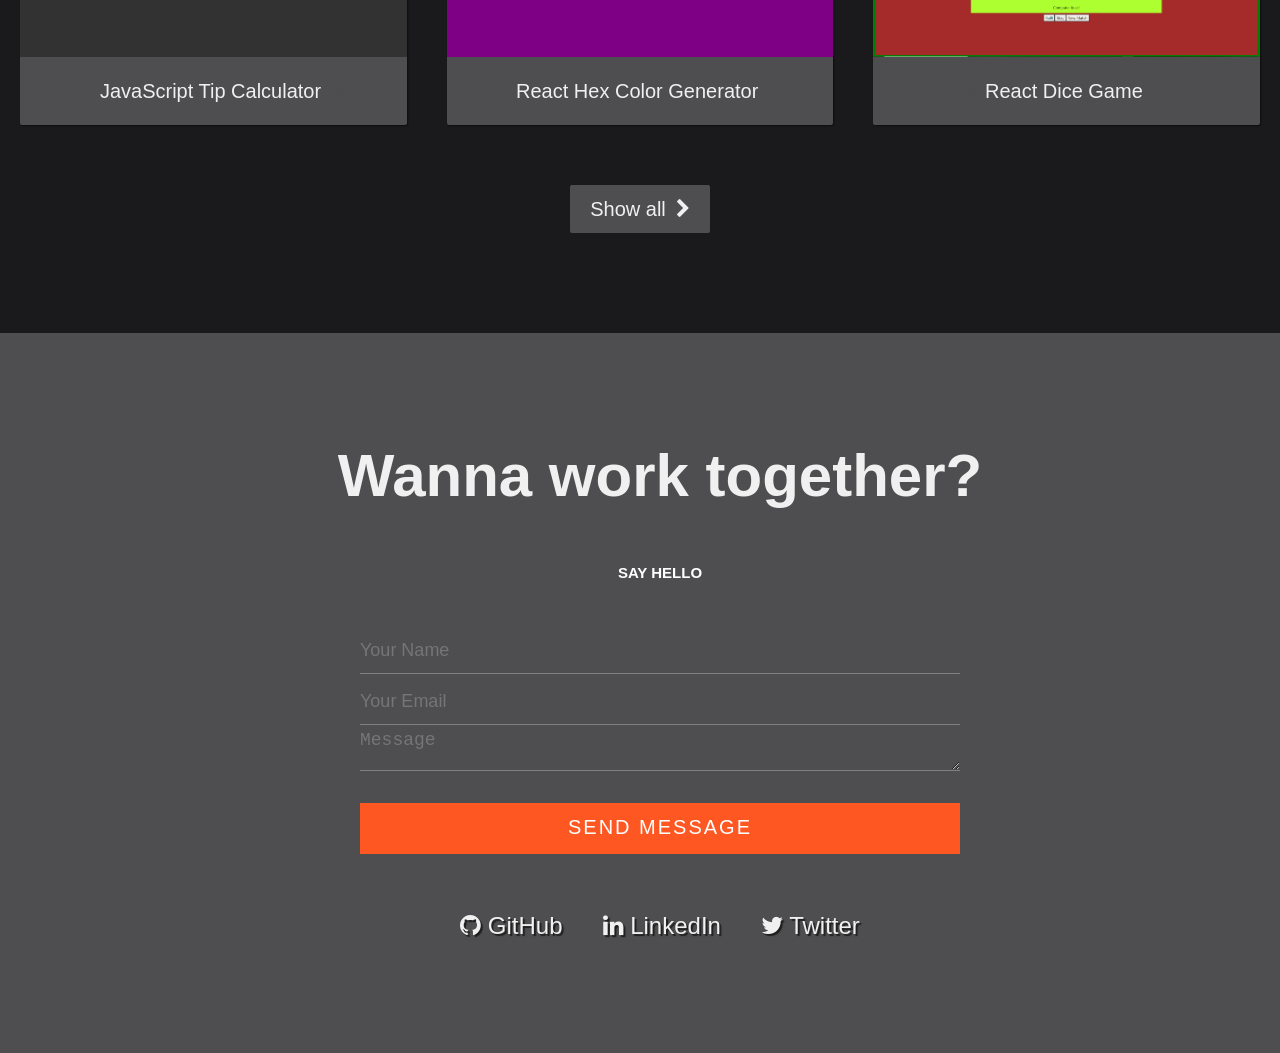
==== commit bc8f0ac1: "undoing dummy commit" ====
--- a/index.html
+++ b/index.html
@@ -125,7 +125,7 @@
                 <a id="profile-link" href="https://twitter.com/agmcgee" target="_blank" class="btn contact-details">
                     <i class="fa fa-twitter">
                     </i>
-                    Twitter Dude
+                    Twitter
                 </a>           
 
             </div> 
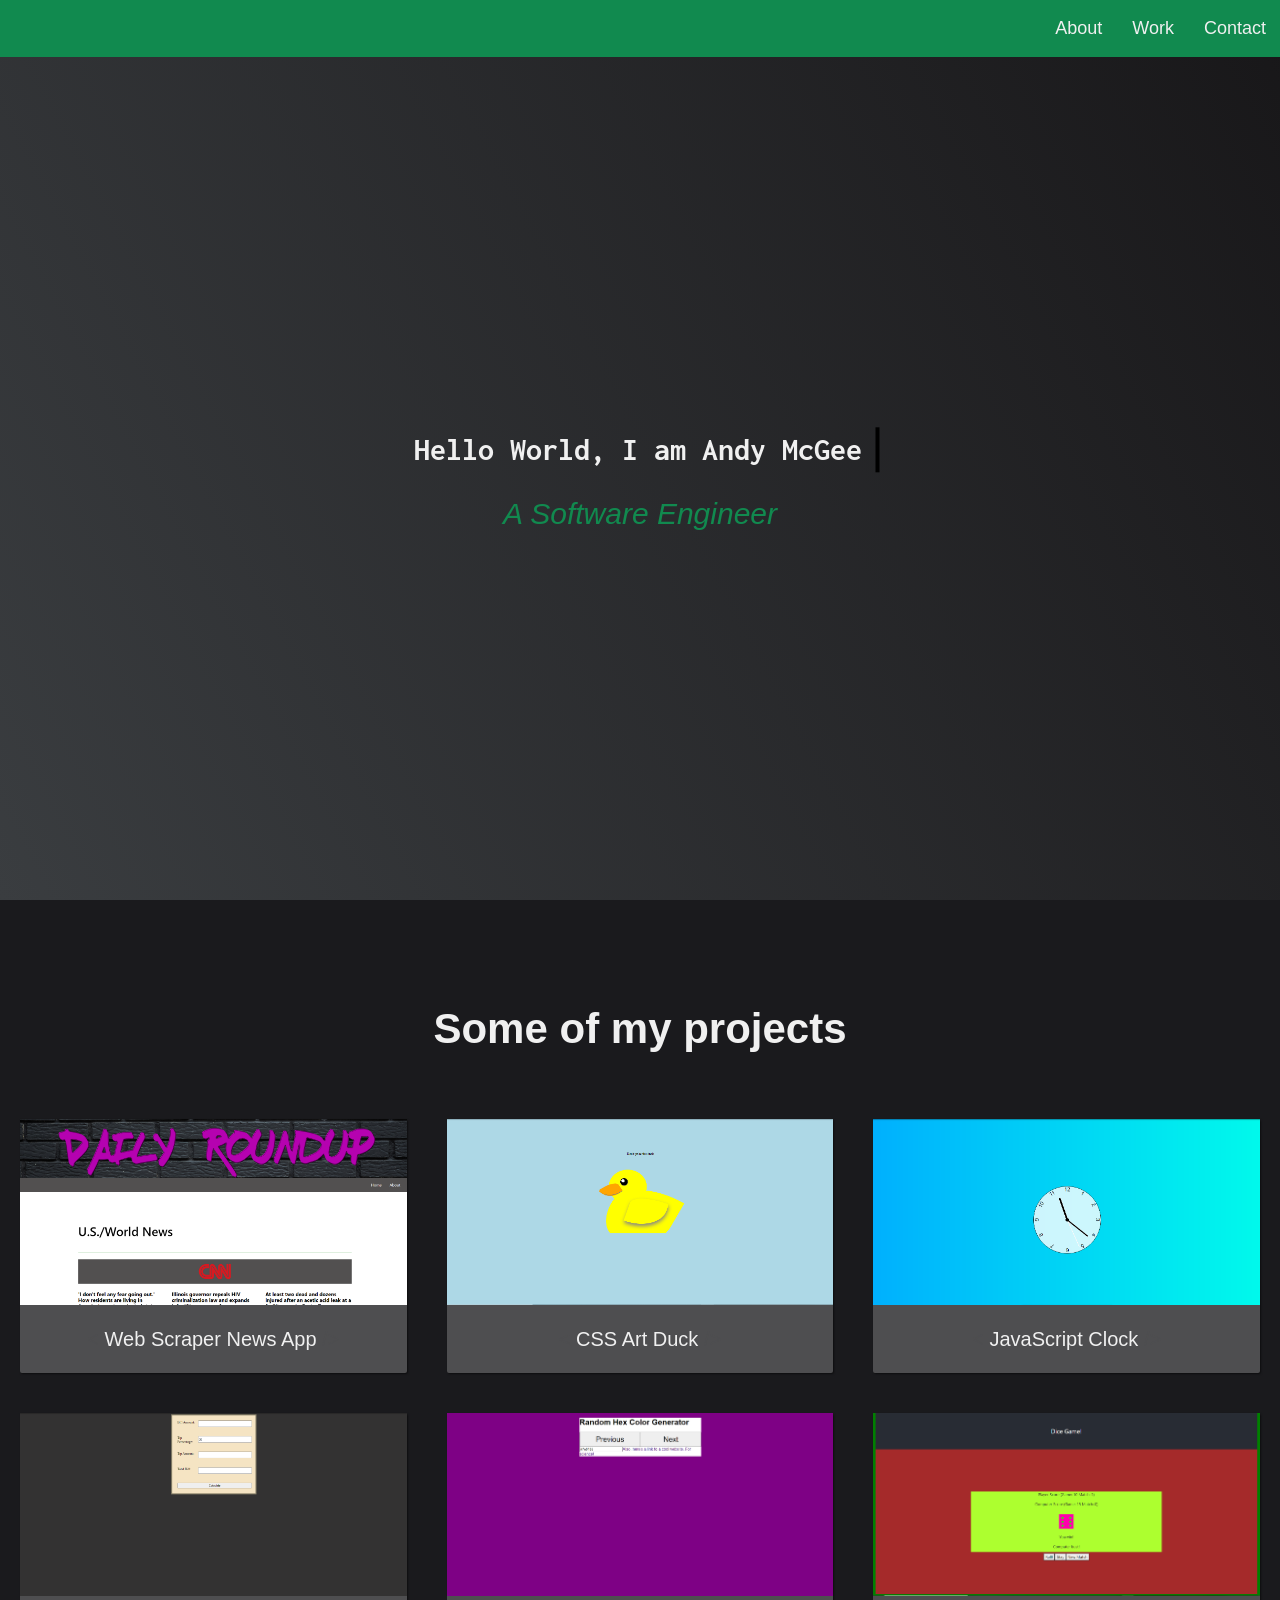
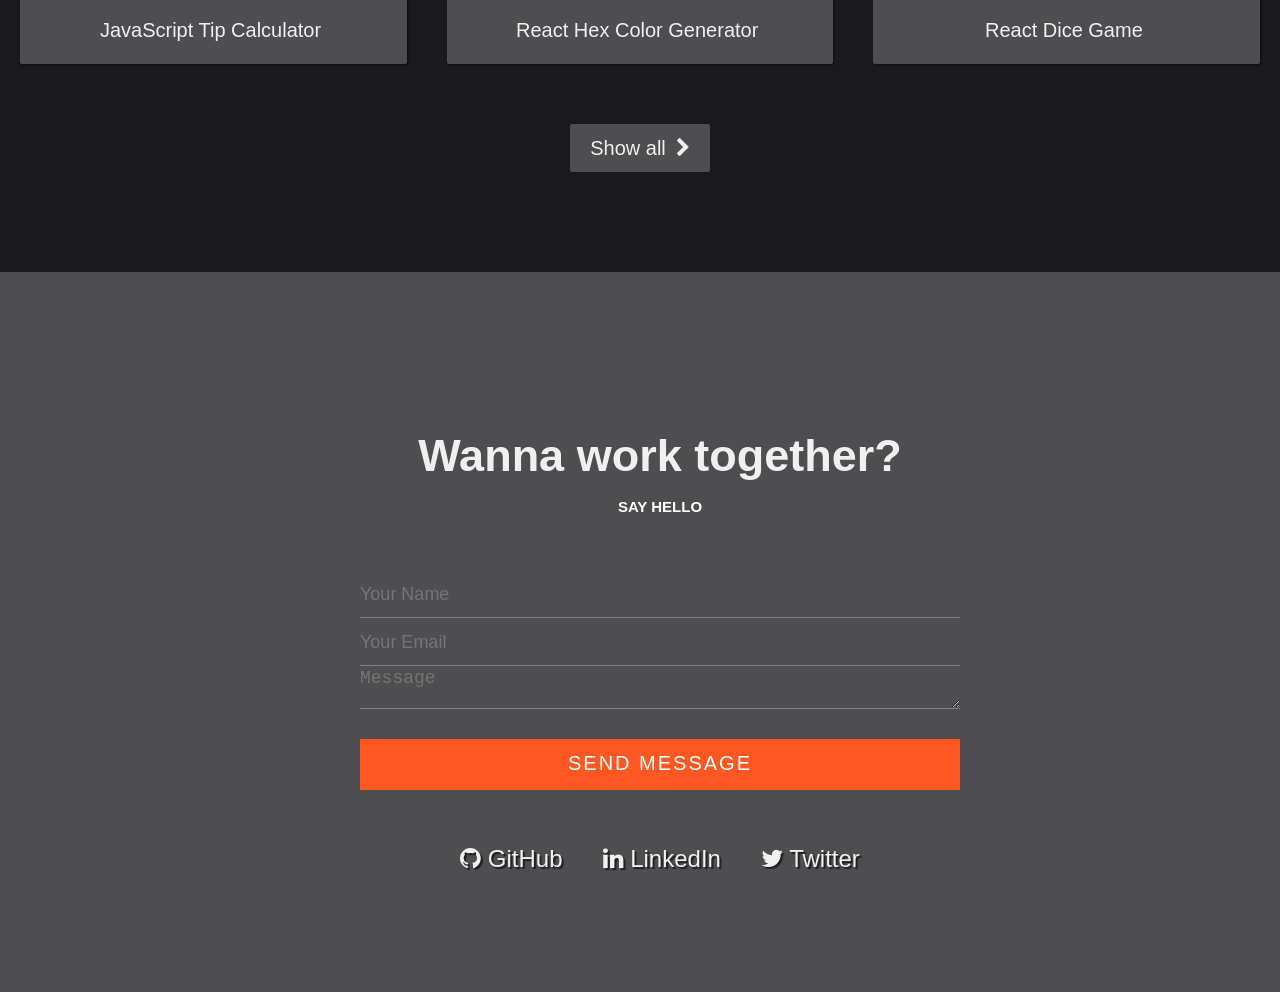
==== commit 415cb367: "Added mobile responsive changes to navbar and contact form and other minor formatting changes" ====
--- a/index.html
+++ b/index.html
@@ -5,7 +5,37 @@
         <link rel="stylesheet" href="styles.css">
     </head>
     <body>
-        <nav id="navbar" class="nav">
+        <div class="Navbar">
+            <!-- <div class="Navbar__Link Navbar__Link-brand">
+                Website title
+            </div> -->
+            <div class="Navbar__Link Navbar__Link-toggle">
+                <i class="fa fa-bars"></i>
+            </div>
+            <!-- <nav class="Navbar__Items">
+                <div class="Navbar__Link">
+                    Link
+                </div>
+                <div class="Navbar__Link">
+                    Link
+                </div>
+                <div class="Navbar__Link">
+                    Link
+                </div>
+            </nav> -->
+            <nav class="Navbar__Items Navbar__Items--right">
+                <div class="Navbar__Link">
+                    <a href="#welcome-section">About</a>
+                </div>
+                <div class="Navbar__Link">
+                    <a href="#projects">Work</a>
+                </div>
+                <div class="Navbar__Link">
+                    <a href="#contact">Contact</a>
+                </div>
+            </nav>
+        </div>
+        <!-- <nav id="navbar" class="nav">
             <ul class="nav-list">
                 <li>
                     <a href="#welcome-section">About</a>
@@ -17,7 +47,7 @@
                     <a href="#contact">Contact</a>
                 </li>
             </ul>
-        </nav>
+        </nav> -->
         <section id="welcome-section" class="welcome-section">
             <h1 class="typewriter">
                 Hello World, I am Andy McGee
@@ -26,7 +56,7 @@
         </section>
         <section id="projects" class="projects-section">
             <h2 class="projects-section-header">
-                Some things I've been working on
+                Some of my projects
             </h2>
             <div class="projects-grid">
                 <a href="http://agmcgee.pythonanywhere.com/" target="_blank" class="project project-tile">
@@ -130,5 +160,14 @@
 
             </div> 
         </section>
+        <script>
+            function classToggle() {
+                const navs = document.querySelectorAll('.Navbar__Items')
+    
+                navs.forEach(nav => nav.classList.toggle('Navbar__ToggleShow'));
+            }
+    
+            document.querySelector('.Navbar__Link-toggle').addEventListener('click', classToggle)
+        </script>
     </body>
 </html>
--- a/styles.css
+++ b/styles.css
@@ -68,8 +68,66 @@
             display: block;
             width: 100%;
         }
-        
-        .nav {
+
+        /* Test Navbar CSS */
+
+        .Navbar {
+            background-color: #118a4f;
+            display: flex;
+            padding: 16px;
+            font-family: sans-serif;
+            color: white;
+            position: fixed;
+            width: 100%;
+            z-index: 100;
+        }
+        
+        .Navbar__Items {
+            display: flex;
+        }
+        
+        .Navbar__Link {
+            padding-right: 30px;
+        }
+        
+        .Navbar__Items--right {
+            margin-left: auto;
+        }
+        
+        .Navbar__Link-toggle {
+            display: none;
+        }
+        
+        @media only screen and (max-width: 768px) {
+            .Navbar__Items,
+            .Navbar {
+                flex-direction: column;
+            }
+        
+            .Navbar__Items {
+                display: none;
+            }
+        
+            .Navbar__Items--right {
+                margin-left: 0;
+            }
+        
+            .Navbar__Link-toggle {
+                align-self: flex-end;
+                display: initial;
+                /* position: absolute; */
+                cursor: pointer;
+                /* top: 5px; */
+                font-size: 20px;
+                
+            }
+        
+            .Navbar__ToggleShow {
+                display: flex;
+            }
+        }
+        
+        /* .nav {
             display: flex;
             justify-content: flex-end;
             position: fixed;
@@ -100,7 +158,7 @@
         }
         .nav-list a:hover {
             background: var(--main-blue);
-        }
+        } */
         
         .welcome-section {
             display: flex;
@@ -162,7 +220,7 @@
         .projects-section-header {
             max-width: 640px;
             margin: 0 auto 6rem auto;
-            border-bottom: 0.2rem solid var(--main-white);
+            /* border-bottom: 0.2rem solid var(--main-white); */
         }
         @media (max-width: 28.75em){
             .projects-section-header {
@@ -242,12 +300,8 @@
             background: var(--main-gray);
         }
         .contact-section-header > h2 {
-            font-size: 6rem;
-        }
-        @media (max-width: 28.75em) {
-            .contact-section-header > h2 {
-                font-size: 4rem;
-            }
+            font-size: 45px;
+            padding-top: 45px;
         }
         .contact-section-header > p {
             font-style: italic;
@@ -270,7 +324,7 @@
         }
   
         .contact-title {
-            margin-top: 50px;
+            margin-top: 15px;
             color: #fff;
             text-transform: uppercase;
             transition: all 4s ease-in-out;
@@ -278,6 +332,7 @@
         .contact-title h1 {
             font-size: 15px;
             line-height: 10px;
+            padding: 0px 10px 10px 10px;
         }
 
         form {
@@ -293,7 +348,7 @@
             border-bottom: 1px solid gray;
             color: #fff;
             font-size: 18px;
-            margin-bottom: 5px;
+            margin-bottom: 2px;
         }
 
         input {
@@ -314,5 +369,25 @@
             background-color: #f44336;
             cursor: pointer;
         }
-
-
+        @media screen and (max-width: 500px) {
+            .contact-section-header h2 {
+                font-size: 30px;
+                padding-top: 45px;
+            }
+
+            .form-control {
+                width: 400px;
+                background: transparent;
+                border: none;
+                outline: none;
+                border-bottom: 1px solid gray;
+                color: #fff;
+                font-size: 10px;
+                margin-bottom: 2px;
+            }
+            input {
+                height: 25px;
+            }
+        }
+
+
